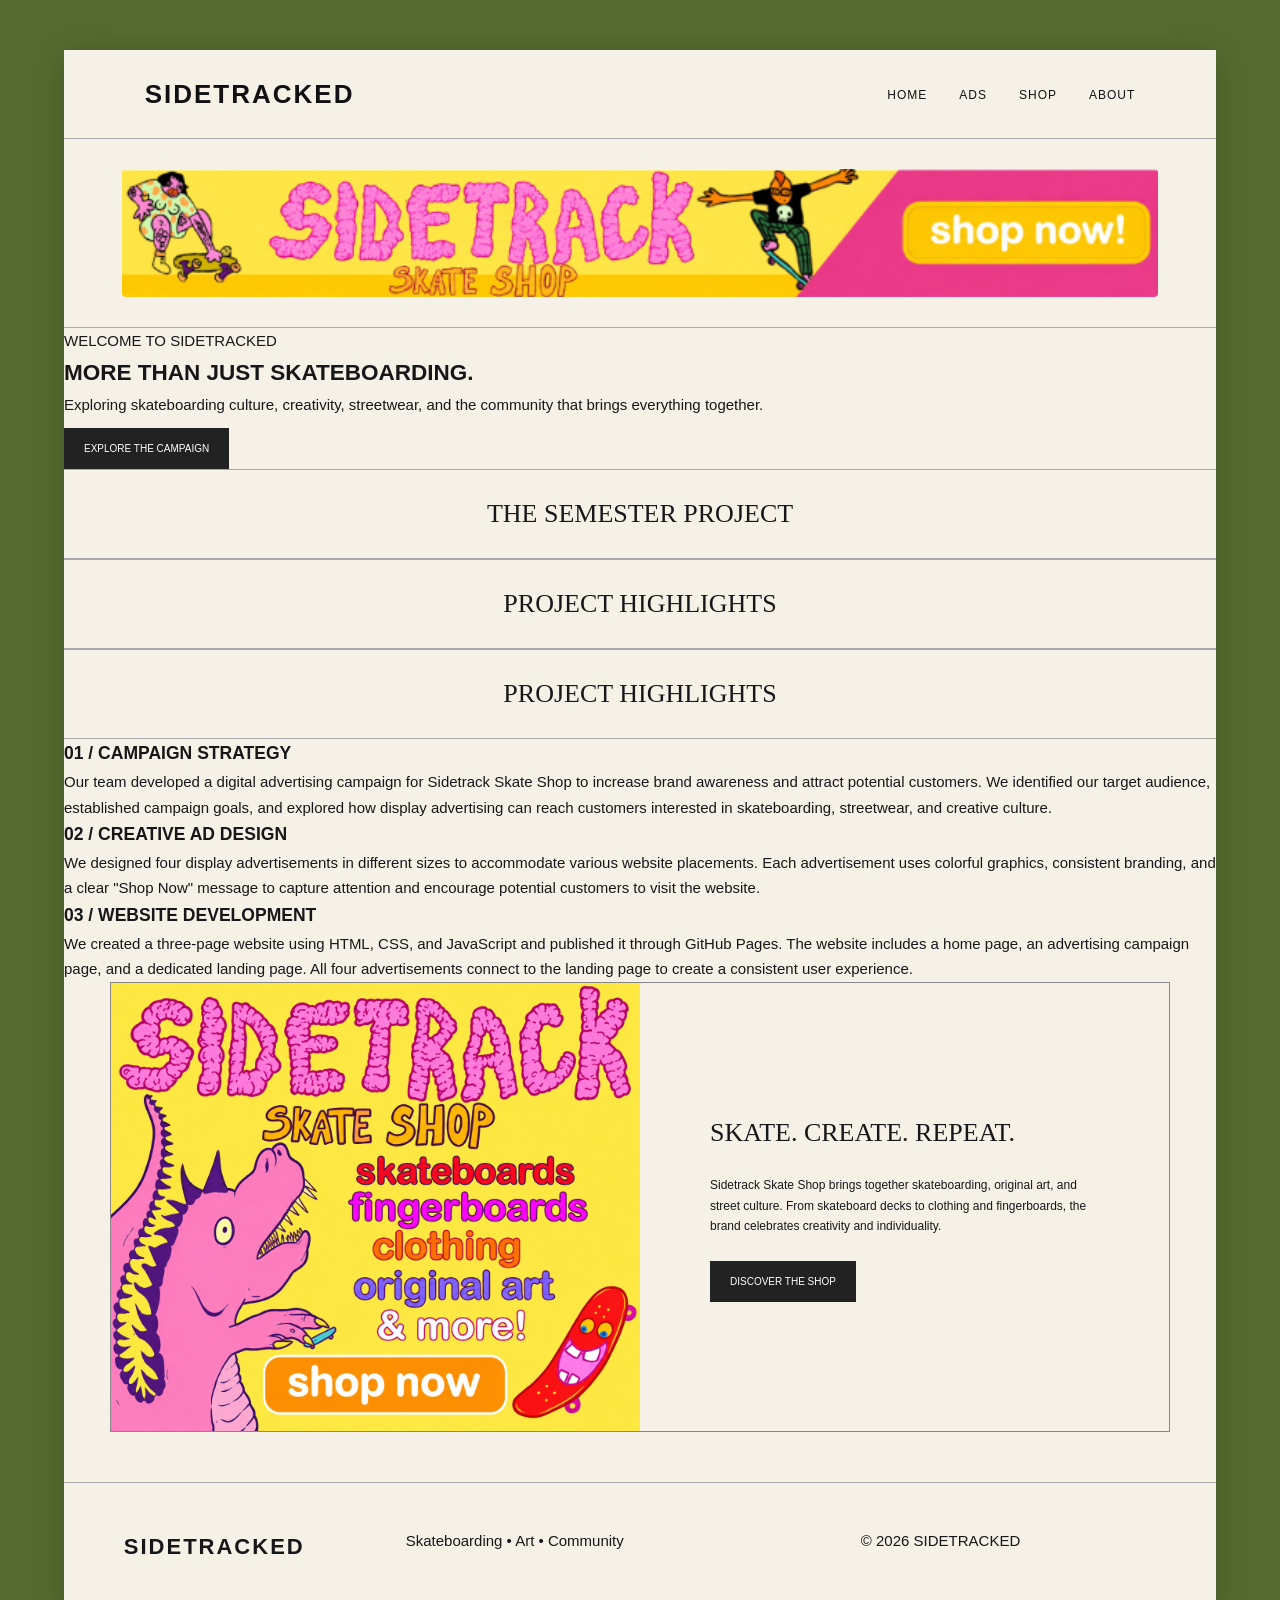
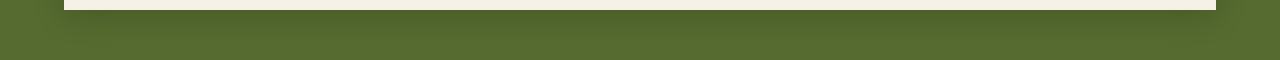
==== index.html @ 2bebced4 "Add project highlights section to index.html Added project highlights section with feature cards det" ====
<!DOCTYPE html>
<html lang="en">
<head>
    <meta charset="UTF-8">
    <meta name="viewport" content="width=device-width, initial-scale=1.0">
    <title>SIDETRACKED | Home</title>
    <link rel="stylesheet" href="style.css">
</head>
<body>

<div class="site-container">

    <!-- NAVIGATION -->
    <header>
        <nav class="navbar">
            <a href="index.html" class="logo">SIDETRACKED</a>

            <ul class="nav-links">
                <li><a href="index.html">HOME</a></li>
                <li><a href="ads.html">ADS</a></li>
                <li><a href="landing.html">SHOP</a></li>
                <li><a href="#about">ABOUT</a></li>
            </ul>
        </nav>
    </header>

    <!-- HERO -->
    
<!-- SIDETRACKED BANNER -->
<section class="home-banner">

    <a href="landing.html">
        <img
            src="sidetrack ad2 728x90 v2.jpg"
            alt="SIDETRACKED Skate Shop Banner">
    </a>

</section>

    <section class="hero">
        <div class="hero-text">
            <p class="eyebrow">WELCOME TO SIDETRACKED</p>
            <h2>MORE THAN JUST SKATEBOARDING.</h2>
            <p>
                Exploring skateboarding culture, creativity,
                streetwear, and the community that brings
                everything together.
            </p>

            <a href="ads.html" class="button">EXPLORE THE CAMPAIGN</a>
        </div>

    <!-- SEMESTER PROJECT -->
    <section class="section-heading">
        <h2>THE SEMESTER PROJECT</h2>
    </section>

    <!-- PROJECT HIGHLIGHTS -->
    <section class="section-heading">
        <h2>PROJECT HIGHLIGHTS</h2>
    </section>

<!-- PROJECT HIGHLIGHTS TITLE -->
<section class="section-heading">
    <h2>PROJECT HIGHLIGHTS</h2>
</section>

<!-- PROJECT HIGHLIGHT CARDS -->
<section class="card-grid">

    <article class="feature-card">
        <h3>01 / CAMPAIGN STRATEGY</h3>

        <p>
            Our team developed a digital advertising
            campaign for Sidetrack Skate Shop to increase
            brand awareness and attract potential customers.
            We identified our target audience, established
            campaign goals, and explored how display
            advertising can reach customers interested
            in skateboarding, streetwear, and creative culture.
        </p>
    </article>

    <article class="feature-card">
        <h3>02 / CREATIVE AD DESIGN</h3>

        <p>
            We designed four display advertisements in
            different sizes to accommodate various website
            placements. Each advertisement uses colorful
            graphics, consistent branding, and a clear
            "Shop Now" message to capture attention and
            encourage potential customers to visit the website.
        </p>
    </article>

    <article class="feature-card">
        <h3>03 / WEBSITE DEVELOPMENT</h3>

        <p>
            We created a three-page website using HTML,
            CSS, and JavaScript and published it through
            GitHub Pages. The website includes a home page,
            an advertising campaign page, and a dedicated
            landing page. All four advertisements connect
            to the landing page to create a consistent
            user experience.
        </p>
    </article>

</section>
  
<!-- ABOUT SIDETRACKED -->
<section class="about-section">

    <!-- LEFT SIDE: ADVERTISEMENT -->
    <div class="about-image">

        <a href="landing.html">
            <img
                src="sidetrack ad1 300x250.png"
                alt="Sidetrack Skate Shop Advertisement">
        </a>

    </div>

    <!-- RIGHT SIDE: TEXT -->
    <div class="about-text">

        <h2>SKATE. CREATE. REPEAT.</h2>

        <p>
            Sidetrack Skate Shop brings together
            skateboarding, original art, and street
            culture. From skateboard decks to clothing
            and fingerboards, the brand celebrates
            creativity and individuality.
        </p>

        <a href="landing.html" class="button">
            DISCOVER THE SHOP
        </a>

    </div>

</section>

    <footer>
        <div class="footer-logo">SIDETRACKED</div>
        <p>Skateboarding • Art • Community</p>
        <p>© <span id="year"></span> SIDETRACKED</p>
    </footer>

</div>

<script src="script.js"></script>
</body>
</html>
---- style.css ----
/* RESET */

* {
    margin: 0;
    padding: 0;
    box-sizing: border-box;
}


/* BODY */

body {
    background-color: #556B2F;
    font-family: Arial, Helvetica, sans-serif;
    color: #111;
}


/* MAIN WEBSITE CONTAINER */

.site-container {
    width: 90%;
    max-width: 1400px;
    margin: 50px auto;
    background-color: #f5f1e7;

    box-shadow:
        0 0 35px rgba(0, 0, 0, 0.25);
}


/* NAVBAR */

.navbar {
    display: flex;
    justify-content: space-between;
    align-items: center;

    padding: 20px 8%;

    border-bottom: 1px solid #888;
}


.logo {
    font-size: 24px;
    font-weight: bold;
    letter-spacing: 2px;
}


.nav-links {
    display: flex;
    list-style: none;
    gap: 35px;
}


.nav-links a {
    text-decoration: none;
    color: #111;

    font-size: 12px;
    letter-spacing: 1px;
}


.nav-links a:hover {
    color: #556B2F;
}


/* PAGE TITLE */

.page-title {
    text-align: center;

    padding: 30px;

    border-bottom: 1px solid #999;
}


.page-title h1 {
    font-family: Georgia, serif;
    font-size: 38px;
    font-weight: normal;
}


/* BLOG POSTS */

.posts-section {
    padding: 60px 10%;
}


.post-grid {
    display: grid;

    grid-template-columns:
        repeat(4, 1fr);

    gap: 15px;
}


.post-card {
    border: 1px solid #888;
    background: #fff;
}


.post-card img {
    width: 100%;
    height: 290px;

    object-fit: cover;
}


.post-content {
    padding: 15px;
}


.post-content small {
    font-size: 9px;
}


.post-content h2 {
    font-family: Georgia, serif;

    font-size: 18px;

    margin: 10px 0;

    font-weight: normal;
}


.post-content p {
    font-size: 11px;
    line-height: 1.6;
}


/* ABOUT */

.about-section {
    display: grid;

    grid-template-columns:
        1fr 1fr;

    margin: 0 4% 50px;

    border: 1px solid #888;

    min-height: 400px;
}


.about-image img {
    width: 100%;
    height: 100%;

    object-fit: cover;
}


.about-text {
    display: flex;
    flex-direction: column;

    justify-content: center;

    padding: 70px;
}


.about-text h2 {
    font-family: Georgia, serif;

    font-size: 26px;

    margin-bottom: 20px;

    font-weight: normal;
}


.about-text p {
    font-size: 12px;
    line-height: 1.7;

    margin-bottom: 15px;
}


/* BUTTON */

.button {
    display: inline-block;

    width: fit-content;

    margin-top: 10px;

    background-color: #222;

    color: white;

    padding: 12px 20px;

    font-size: 10px;

    text-decoration: none;
}


/* SECTION TITLES */

.section-title {
    text-align: center;

    padding: 25px;

    border-top: 1px solid #999;
    border-bottom: 1px solid #999;
}


.section-title h2 {
    font-family: Georgia, serif;

    font-size: 25px;

    font-weight: normal;
}


/* GALLERY */

.gallery-grid {
    display: grid;

    grid-template-columns:
        repeat(6, 1fr);

    gap: 10px;

    padding: 30px;
}


.gallery-grid img {
    width: 100%;
    height: 180px;

    object-fit: cover;

    transition: 0.3s;
}


.gallery-grid img:hover {
    transform: scale(1.04);
}


/* SHOP */

.shop-feature {
    display: grid;

    grid-template-columns:
        40% 60%;

    margin: 40px;

    border: 1px solid #888;

    min-height: 400px;
}


.shop-product {
    display: flex;

    flex-direction: column;

    justify-content: center;
    align-items: center;

    padding: 40px;
}


.shop-product img {
    width: 180px;
    height: 220px;

    object-fit: cover;
}


.shop-product h3 {
    margin-top: 15px;
}


.shop-product p {
    margin: 10px 0;
}


.shop-button {
    border: none;

    background: #556B2F;

    color: white;

    padding: 12px 25px;

    cursor: pointer;
}


.shop-image img {
    width: 100%;
    height: 100%;

    object-fit: cover;
}


/* FOOTER */

footer {
    display: grid;

    grid-template-columns:
        1fr 1fr 2fr;

    gap: 50px;

    padding: 60px 10%;

    border-top: 1px solid #999;
}


.footer-logo {
    font-size: 22px;
    font-weight: bold;
}


.footer-links {
    display: flex;

    flex-direction: column;

    gap: 10px;
}


.footer-links a {
    color: #111;

    text-decoration: none;

    font-size: 11px;
}


.newsletter p {
    margin-bottom: 15px;

    font-size: 12px;
}


.newsletter input {
    width: 60%;

    padding: 12px;

    border: 1px solid #aaa;
}


.newsletter button {
    padding: 12px 20px;

    background: #111;

    color: white;

    border: none;
}


/* MOBILE */

@media (max-width: 900px) {

    .post-grid {
        grid-template-columns:
            repeat(2, 1fr);
    }


    .gallery-grid {
        grid-template-columns:
            repeat(3, 1fr);
    }


    .about-section {
        grid-template-columns: 1fr;
    }


    .shop-feature {
        grid-template-columns: 1fr;
    }


    footer {
        grid-template-columns: 1fr;
    }

}


@media (max-width: 600px) {

    .site-container {
        width: 96%;
        margin: 15px auto;
    }


    .navbar {
        flex-direction: column;

        gap: 20px;
    }


    .nav-links {
        flex-wrap: wrap;

        justify-content: center;

        gap: 15px;
    }


    .post-grid {
        grid-template-columns: 1fr;
    }


    .gallery-grid {
        grid-template-columns:
            repeat(2, 1fr);
    }


    .about-text {
        padding: 35px;
    }

}

/* EXECUTIVE SUMMARY */
.executive-summary {
    padding: 70px 10%;
    background-color: #f2f0eb;
    color: #222;
}

.executive-summary-content {
    max-width: 850px;
    margin: 0 auto;
}

.executive-summary .section-label {
    font-size: 12px;
    font-weight: bold;
    letter-spacing: 3px;
    margin-bottom: 12px;
}

.executive-summary h2 {
    font-size: 32px;
    margin-bottom: 24px;
    letter-spacing: 1px;
}

.executive-summary p {
    font-size: 16px;
    line-height: 1.8;
    margin-bottom: 18px;
}

@media (max-width: 600px) {
    .executive-summary {
        padding: 45px 7%;
    }

    .executive-summary h2 {
        font-size: 26px;
    }
}

/* FEATURED POSTS */
.posts-section {
    padding: 70px 7%;
}

.posts-section .section-title {
    max-width: 650px;
    margin: 0 auto 40px;
    text-align: center;
}

.section-label {
    font-size: 11px;
    font-weight: 700;
    letter-spacing: 3px;
    text-transform: uppercase;
    margin-bottom: 12px;
}

.posts-section .section-title h2 {
    font-size: clamp(25px, 4vw, 38px);
    line-height: 1.15;
    letter-spacing: 1px;
    margin-bottom: 15px;
}

.section-description {
    color: #666;
    font-size: 15px;
    line-height: 1.7;
}

.post-grid {
    display: grid;
    grid-template-columns: repeat(2, minmax(0, 1fr));
    gap: 35px 25px;
}

.post-card {
    min-width: 0;
    background: #fff;
    overflow: hidden;
}

.post-card img {
    display: block;
    width: 100%;
    aspect-ratio: 4 / 3;
    object-fit: cover;
    transition: transform 0.35s ease;
}

.post-card:hover img {
    transform: scale(1.03);
}

.post-content {
    padding: 22px 4px 10px;
}

.post-content small {
    display: block;
    color: #777;
    font-size: 10px;
    font-weight: 700;
    letter-spacing: 2px;
    margin-bottom: 12px;
}

.post-content h2 {
    font-size: clamp(18px, 2vw, 24px);
    line-height: 1.3;
    margin: 0 0 12px;
}

.post-content p {
    color: #555;
    font-size: 14px;
    line-height: 1.8;
    margin-bottom: 18px;
}

.read-more {
    display: inline-block;
    color: #222;
    font-size: 10px;
    font-weight: 700;
    letter-spacing: 1.5px;
    text-decoration: none;
    border-bottom: 1px solid #222;
    padding-bottom: 6px;
}

.read-more:hover {
    color: #777;
    border-color: #777;
}

@media (max-width: 650px) {
    .posts-section {
        padding: 45px 6%;
    }

    .post-grid {
        grid-template-columns: 1fr;
        gap: 30px;
    }
}

/* =====================================
   SIDETRACKED WEBSITE LAYOUT FIX
   ===================================== */

/* GLOBAL RESET */

* {
    box-sizing: border-box;
}

html {
    scroll-behavior: smooth;
}

body {
    margin: 0;
    background-color: #556B2F;
    color: #171717;
    font-family: Arial, Helvetica, sans-serif;
    font-size: 15px;
    line-height: 1.7;
}

/* MAIN WEBSITE CONTAINER */

.site-container {
    width: 90%;
    max-width: 1200px;
    margin: 50px auto;
    background-color: #F5F1E7;
    box-shadow: 0 5px 30px rgba(0,0,0,0.18);
    overflow: hidden;
}

/* NAVIGATION BAR */

.navbar {
    display: flex;
    justify-content: space-between;
    align-items: center;
    padding: 22px 7%;
    border-bottom: 1px solid #aaa;
}

.logo {
    font-size: 26px;
    font-weight: 800;
    letter-spacing: 2px;
    text-decoration: none;
    color: #111;
}

.nav-links {
    display: flex;
    gap: 32px;
    list-style: none;
    margin: 0;
    padding: 0;
}

.nav-links a {
    font-size: 12px;
    color: #111;
    text-decoration: none;
    letter-spacing: 1px;
}

.nav-links a:hover {
    color: #556B2F;
}

/* MAIN PAGE HEADING */

.page-title {
    text-align: center;
    padding: 38px 20px;
    border-bottom: 1px solid #aaa;
}

.page-title h1 {
    font-family: Georgia, serif;
    font-size: 40px;
    font-weight: normal;
    line-height: 1.2;
    margin: 0;
}

.page-title p {
    font-size: 12px;
    letter-spacing: 2px;
    margin-top: 10px;
}

/* CAMPAIGN CONTENT */

.content-section {
    max-width: 900px;
    margin: 0 auto;
    padding: 50px 55px;
}

.content-section h2 {
    font-family: Georgia, serif;
    font-size: 27px;
    font-weight: normal;
    margin: 0 0 22px;
}

.content-section h3 {
    font-size: 16px;
    font-weight: bold;
    letter-spacing: 0.5px;
    margin: 28px 0 8px;
}

.content-section p {
    font-size: 14px;
    line-height: 1.8;
    margin: 0 0 16px;
}

/* BENCHMARK TABLE */

.benchmark-table {
    width: 100%;
    border-collapse: collapse;
    margin: 25px 0;
    font-size: 14px;
}

.benchmark-table th {
    background-color: #556B2F;
    color: white;
    padding: 12px 15px;
    text-align: left;
}

.benchmark-table td {
    padding: 12px 15px;
    border: 1px solid #ccc;
}

/* SECTION HEADINGS */

.section-heading {
    text-align: center;
    padding: 22px 15px;
    border-top: 1px solid #aaa;
    border-bottom: 1px solid #aaa;
}

.section-heading h2 {
    font-family: Georgia, serif;
    font-size: 26px;
    font-weight: normal;
    margin: 0;
}

/* ADS SECTION */

.ads-section {
    max-width: 950px;
    margin: 0 auto;
    padding: 40px 25px;
}

.ads-intro {
    text-align: center;
    font-size: 14px;
    margin-bottom: 35px;
}

/* INDIVIDUAL ADVERTISEMENT BOXES */

.ad-item {
    background-color: #fff;
    border: 1px solid #bbb;
    padding: 30px;
    margin: 0 auto 30px;
    text-align: center;
}

.ad-item h3 {
    font-family: Georgia, serif;
    font-weight: normal;
    font-size: 20px;
    margin: 0 0 5px;
}

.ad-item p {
    font-size: 12px;
    color: #666;
    margin: 0 0 20px;
}

.ad-item a {
    display: inline-block;
    max-width: 100%;
}

.ad-item img {
    display: block;
    max-width: 100%;
    height: auto;
    margin: 0 auto;
    cursor: pointer;
    transition: transform 0.3s ease;
}

.ad-item img:hover {
    transform: scale(1.025);
}

/* AD DIMENSIONS */

.ad-medium {
    width: 300px;
}

.ad-leaderboard {
    width: 728px;
}

.ad-skyscraper {
    width: 160px;
}

.ad-halfpage {
    width: 300px;
}

/* FOOTER */

footer {
    padding: 45px 25px;
    text-align: center;
    border-top: 1px solid #aaa;
}

.footer-logo {
    font-weight: bold;
    letter-spacing: 2px;
    font-size: 22px;
}

/* RESPONSIVE */

@media (max-width: 768px) {

    .site-container {
        width: 96%;
        margin: 15px auto;
    }

    .navbar {
        flex-direction: column;
        gap: 15px;
    }

    .nav-links {
        justify-content: center;
        flex-wrap: wrap;
        gap: 15px;
    }

    .page-title h1 {
        font-size: 32px;
    }

    .content-section {
        padding: 35px 22px;
    }

    .ads-section {
        padding: 30px 15px;
    }

    .ad-item {
        padding: 20px 10px;
    }
}

/* SIDETRACKED HOMEPAGE BANNER */

.home-banner {
    width: 100%;
    padding: 30px 5%;
    background-color: #F5F1E7;
    border-bottom: 1px solid #aaa;
    text-align: center;
}

.home-banner a {
    display: block;
    width: 100%;
    max-width: 1100px;
    margin: 0 auto;
}

.home-banner img {
    display: block;
    width: 100%;
    height: auto;
    border-radius: 4px;
    transition: transform 0.3s ease;
}

.home-banner img:hover {
    transform: scale(1.01);
}

/* MOBILE */

@media (max-width: 768px) {
    .home-banner {
        padding: 15px;
    }
}
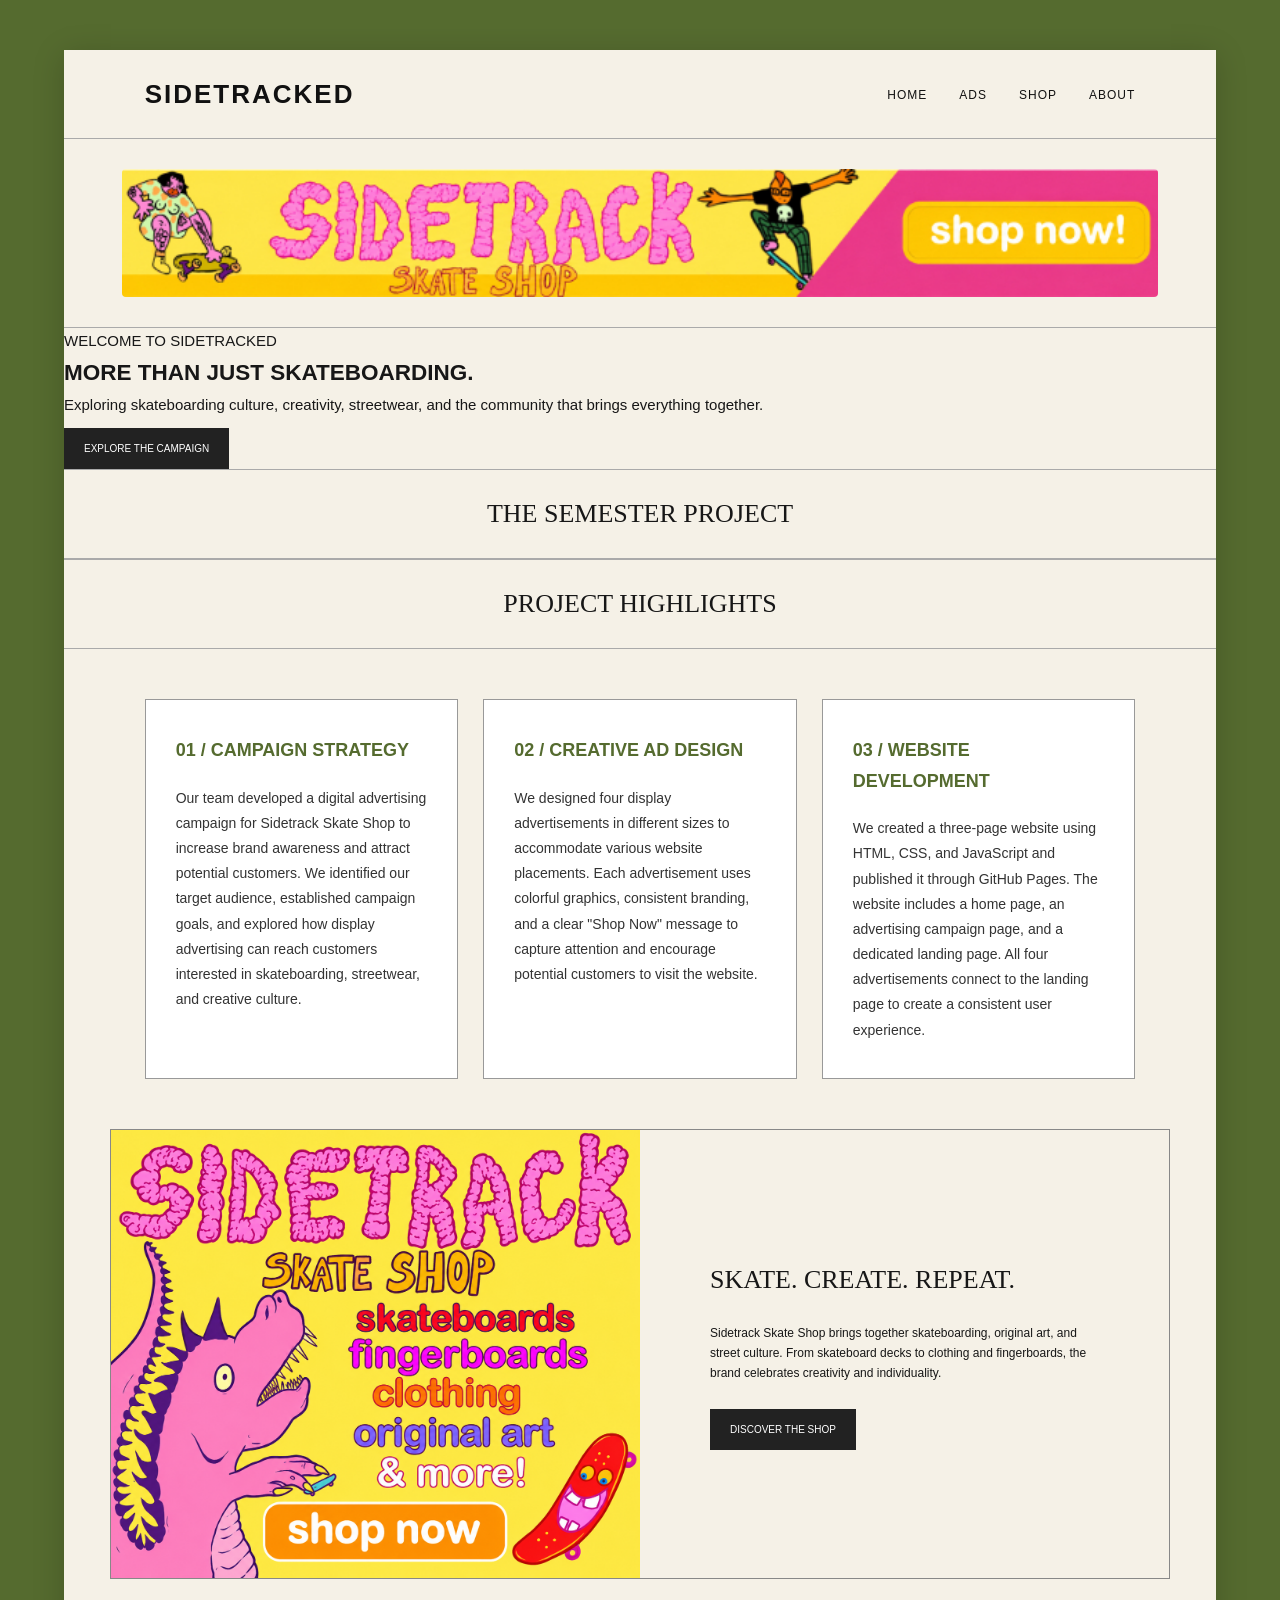
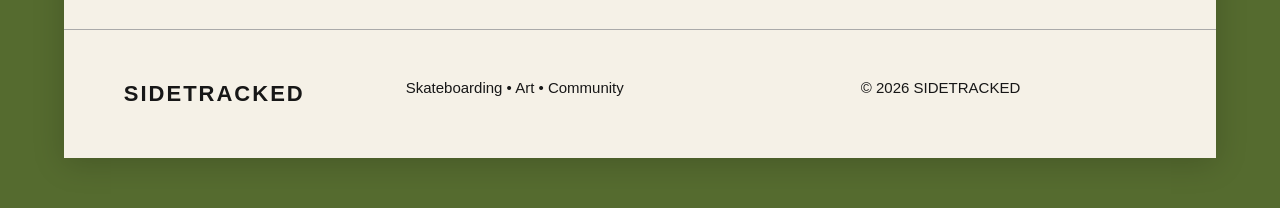
==== commit b83606cf: "Remove duplicate PROJECT HIGHLIGHTS section Removed duplicate PROJECT HIGHLIGHTS section." ====
--- a/index.html
+++ b/index.html
@@ -53,11 +53,6 @@
     <!-- SEMESTER PROJECT -->
     <section class="section-heading">
         <h2>THE SEMESTER PROJECT</h2>
-    </section>
-
-    <!-- PROJECT HIGHLIGHTS -->
-    <section class="section-heading">
-        <h2>PROJECT HIGHLIGHTS</h2>
     </section>
 
 <!-- PROJECT HIGHLIGHTS TITLE -->
--- a/style.css
+++ b/style.css
@@ -946,3 +946,53 @@
         padding: 15px;
     }
 }
+
+/* PROJECT HIGHLIGHTS */
+
+.card-grid {
+    display: grid;
+    grid-template-columns: repeat(3, 1fr);
+    gap: 25px;
+    padding: 50px 7%;
+    background-color: #F5F1E7;
+}
+
+.feature-card {
+    background-color: #FFFFFF;
+    border: 1px solid #999;
+    padding: 35px 30px;
+    transition: 0.3s ease;
+}
+
+.feature-card h3 {
+    font-size: 18px;
+    font-weight: bold;
+    margin-bottom: 20px;
+    color: #556B2F;
+}
+
+.feature-card p {
+    font-size: 14px;
+    line-height: 1.8;
+    color: #333;
+}
+
+.feature-card:hover {
+    transform: translateY(-5px);
+    box-shadow: 0 8px 20px rgba(0,0,0,0.12);
+}
+
+/* TABLET */
+@media (max-width: 900px) {
+    .card-grid {
+        grid-template-columns: repeat(2, 1fr);
+    }
+}
+
+/* MOBILE */
+@media (max-width: 600px) {
+    .card-grid {
+        grid-template-columns: 1fr;
+        padding: 30px 6%;
+    }
+}
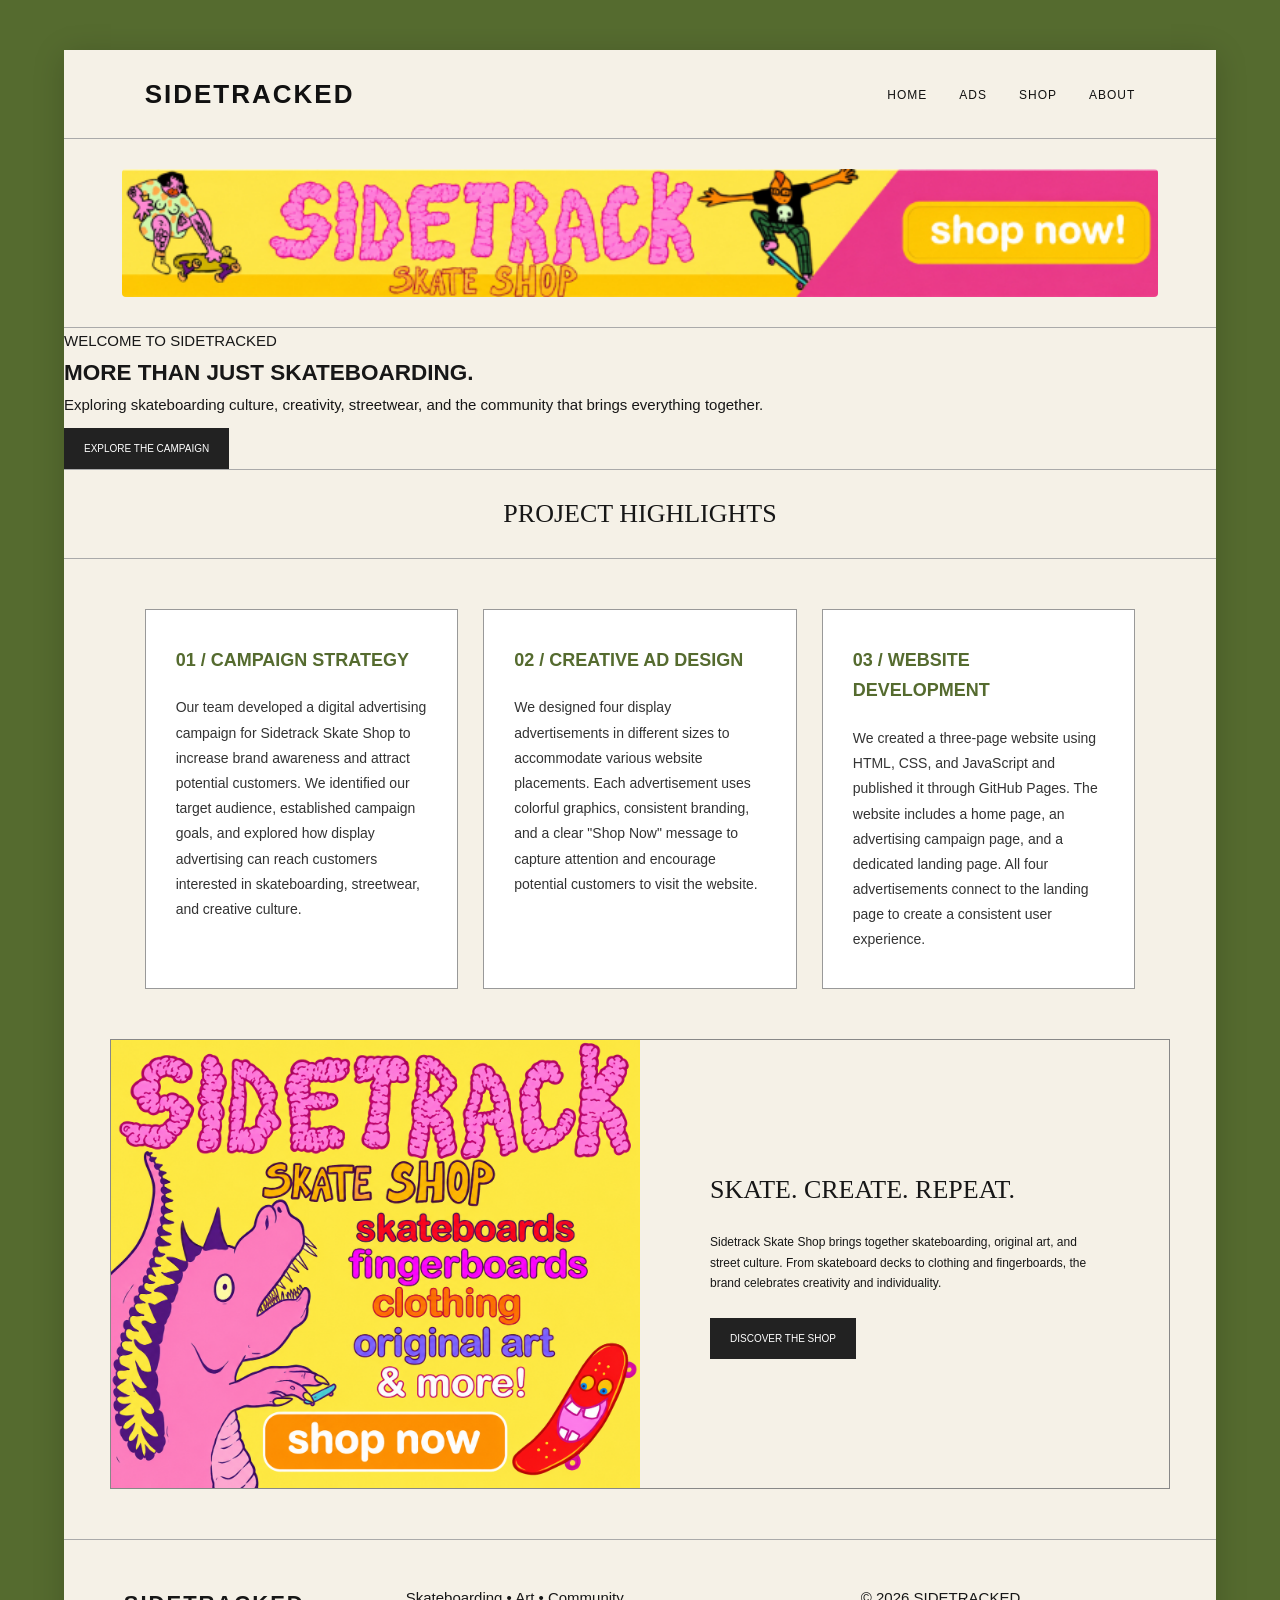
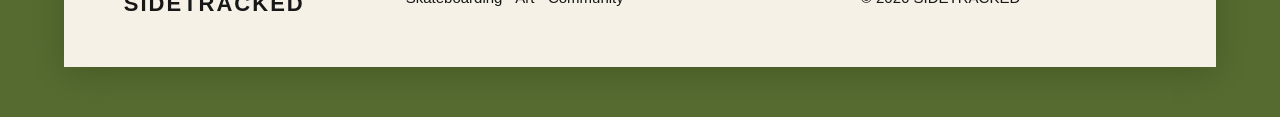
==== commit 3c403b53: "Remove semester project section from index.html Removed the semester project section from the HTML." ====
--- a/index.html
+++ b/index.html
@@ -49,11 +49,6 @@
 
             <a href="ads.html" class="button">EXPLORE THE CAMPAIGN</a>
         </div>
-
-    <!-- SEMESTER PROJECT -->
-    <section class="section-heading">
-        <h2>THE SEMESTER PROJECT</h2>
-    </section>
 
 <!-- PROJECT HIGHLIGHTS TITLE -->
 <section class="section-heading">
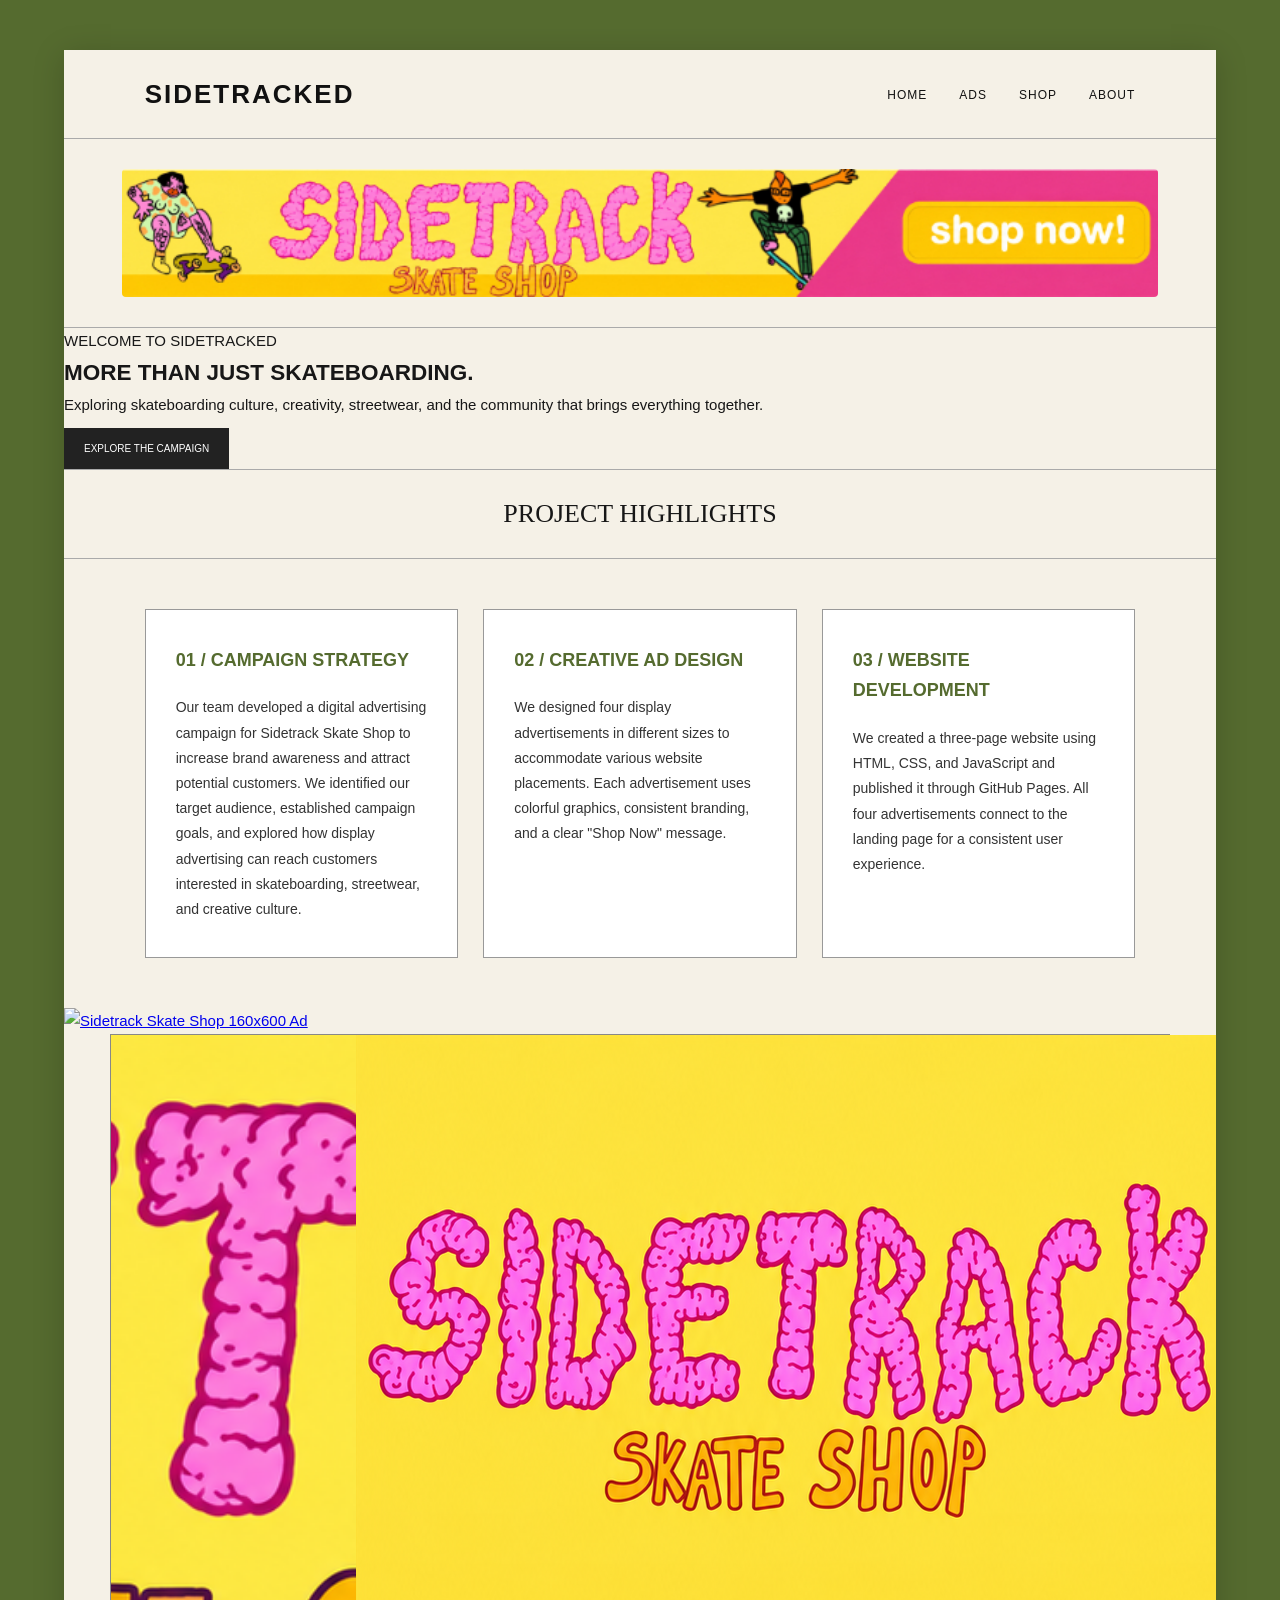
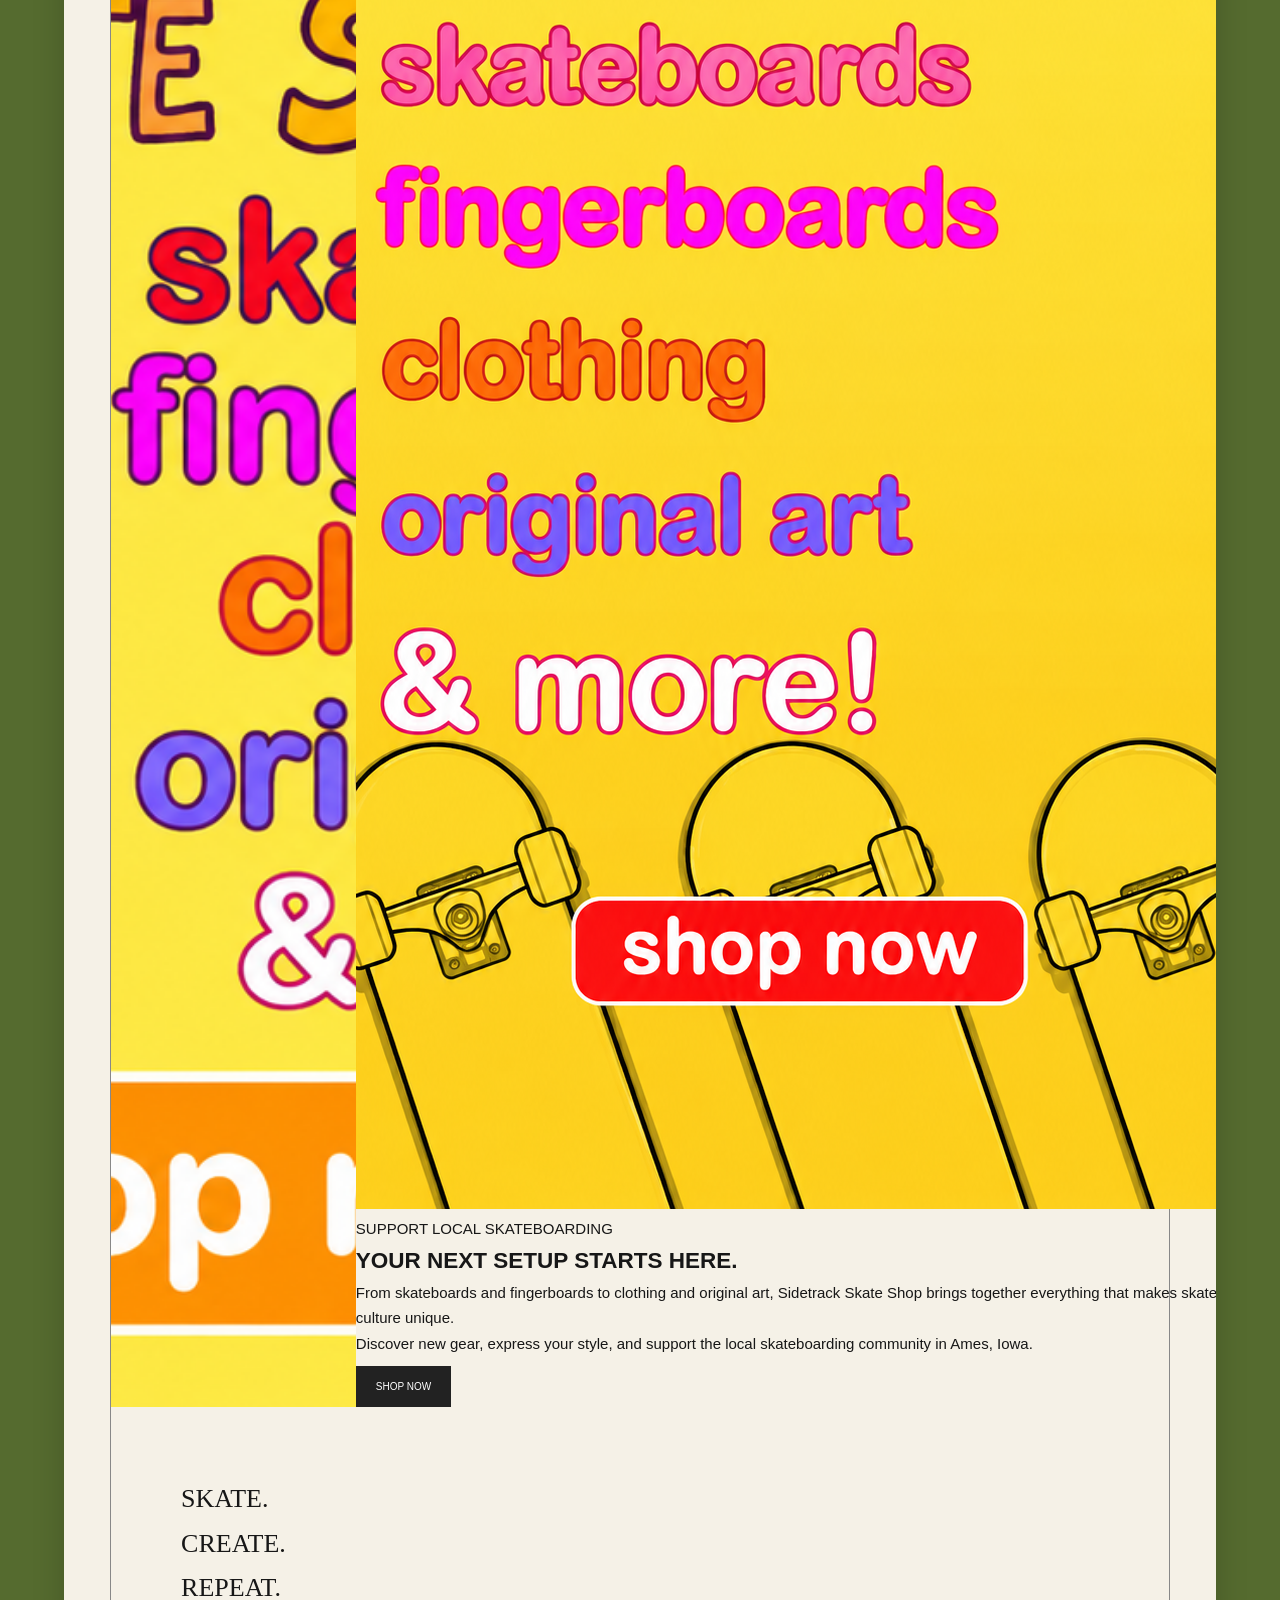
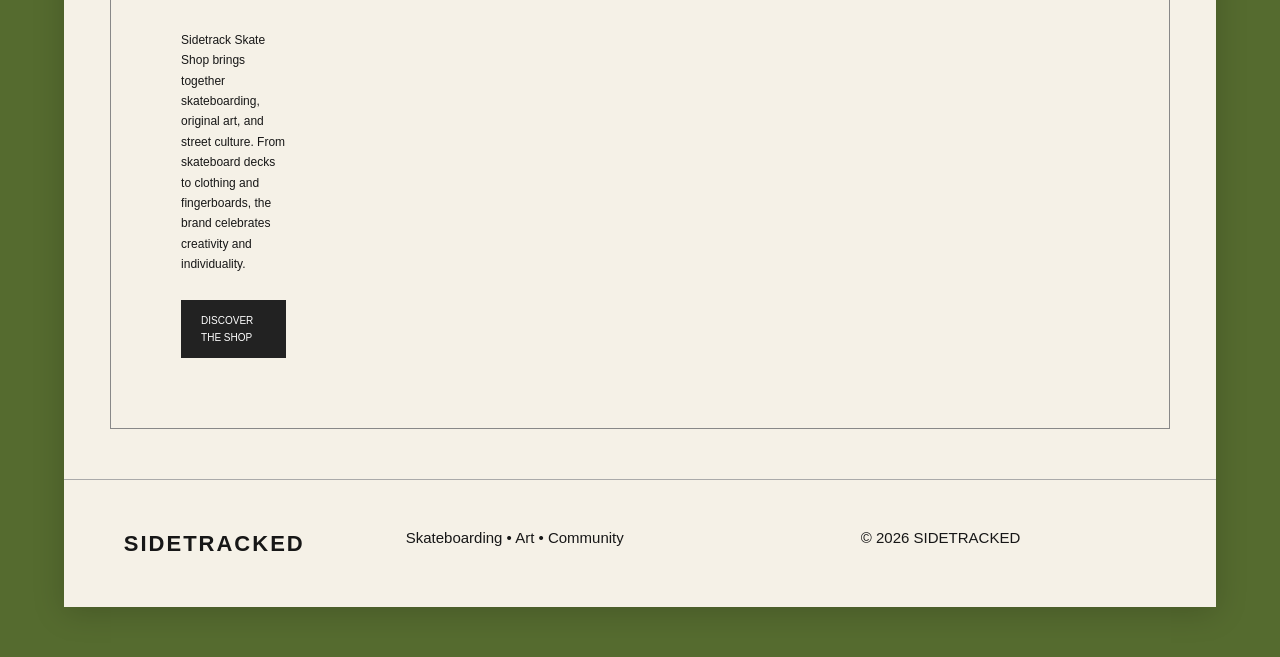
==== commit 4648e7e7: "Refactor project highlights section in index.html Reorganize project highlights and improve content " ====
--- a/index.html
+++ b/index.html
@@ -50,54 +50,70 @@
             <a href="ads.html" class="button">EXPLORE THE CAMPAIGN</a>
         </div>
 
-<!-- PROJECT HIGHLIGHTS TITLE -->
-<section class="section-heading">
-    <h2>PROJECT HIGHLIGHTS</h2>
-</section>
-
-<!-- PROJECT HIGHLIGHT CARDS -->
-<section class="card-grid">
-
-    <article class="feature-card">
-        <h3>01 / CAMPAIGN STRATEGY</h3>
-
-        <p>
-            Our team developed a digital advertising
-            campaign for Sidetrack Skate Shop to increase
-            brand awareness and attract potential customers.
-            We identified our target audience, established
-            campaign goals, and explored how display
-            advertising can reach customers interested
-            in skateboarding, streetwear, and creative culture.
-        </p>
-    </article>
-
-    <article class="feature-card">
-        <h3>02 / CREATIVE AD DESIGN</h3>
-
-        <p>
-            We designed four display advertisements in
-            different sizes to accommodate various website
-            placements. Each advertisement uses colorful
-            graphics, consistent branding, and a clear
-            "Shop Now" message to capture attention and
-            encourage potential customers to visit the website.
-        </p>
-    </article>
-
-    <article class="feature-card">
-        <h3>03 / WEBSITE DEVELOPMENT</h3>
-
-        <p>
-            We created a three-page website using HTML,
-            CSS, and JavaScript and published it through
-            GitHub Pages. The website includes a home page,
-            an advertising campaign page, and a dedicated
-            landing page. All four advertisements connect
-            to the landing page to create a consistent
-            user experience.
-        </p>
-    </article>
+
+<!-- PROJECT HIGHLIGHTS + SIDEBAR AD -->
+<section class="highlights-layout">
+
+    <div class="highlights-content">
+
+        <section class="section-heading">
+            <h2>PROJECT HIGHLIGHTS</h2>
+        </section>
+
+        <section class="card-grid">
+
+            <article class="feature-card">
+                <h3>01 / CAMPAIGN STRATEGY</h3>
+                <p>
+                    Our team developed a digital advertising
+                    campaign for Sidetrack Skate Shop to
+                    increase brand awareness and attract
+                    potential customers. We identified our
+                    target audience, established campaign
+                    goals, and explored how display
+                    advertising can reach customers
+                    interested in skateboarding,
+                    streetwear, and creative culture.
+                </p>
+            </article>
+
+            <article class="feature-card">
+                <h3>02 / CREATIVE AD DESIGN</h3>
+                <p>
+                    We designed four display advertisements
+                    in different sizes to accommodate
+                    various website placements. Each
+                    advertisement uses colorful graphics,
+                    consistent branding, and a clear
+                    "Shop Now" message.
+                </p>
+            </article>
+
+            <article class="feature-card">
+                <h3>03 / WEBSITE DEVELOPMENT</h3>
+                <p>
+                    We created a three-page website using
+                    HTML, CSS, and JavaScript and published
+                    it through GitHub Pages. All four
+                    advertisements connect to the landing
+                    page for a consistent user experience.
+                </p>
+            </article>
+
+        </section>
+
+    </div>
+
+    <!-- 160x600 WIDE SKYSCRAPER AD -->
+    <aside class="skyscraper-ad">
+
+        <a href="landing.html">
+            <img
+                src="Sidetrack Skate Shop Poster(3).png"
+                alt="Sidetrack Skate Shop 160x600 Ad">
+        </a>
+
+    </aside>
 
 </section>
   
@@ -114,6 +130,52 @@
         </a>
 
     </div>
+
+<!-- FEATURED SHOP PROMOTION -->
+<section class="shop-promotion">
+
+    <!-- 300x600 HALF PAGE AD -->
+    <div class="half-page-ad">
+
+        <a href="landing.html">
+            <img
+                src="sidetrack ad4 300x600.png"
+                alt="Sidetrack Skate Shop 300x600 Ad">
+        </a>
+
+    </div>
+
+    <!-- PROMOTIONAL TEXT -->
+    <div class="shop-promotion-text">
+
+        <p class="eyebrow">
+            SUPPORT LOCAL SKATEBOARDING
+        </p>
+
+        <h2>
+            YOUR NEXT SETUP STARTS HERE.
+        </h2>
+
+        <p>
+            From skateboards and fingerboards to
+            clothing and original art, Sidetrack
+            Skate Shop brings together everything
+            that makes skate culture unique.
+        </p>
+
+        <p>
+            Discover new gear, express your style,
+            and support the local skateboarding
+            community in Ames, Iowa.
+        </p>
+
+        <a href="landing.html" class="button">
+            SHOP NOW
+        </a>
+
+    </div>
+
+</section>
 
     <!-- RIGHT SIDE: TEXT -->
     <div class="about-text">
--- a/style.css
+++ b/style.css
@@ -996,3 +996,177 @@
         padding: 30px 6%;
     }
 }
+/* TWO-COLUMN CAMPAIGN LAYOUT */
+
+.campaign-layout {
+    display: grid;
+    grid-template-columns: 250px 1fr;
+    gap: 45px;
+    max-width: 1200px;
+    margin: 0 auto;
+    padding: 50px 5%;
+    align-items: start;
+}
+
+/* LEFT ADVERTISEMENT */
+
+.campaign-sidebar {
+    position: sticky;
+    top: 25px;
+    text-align: center;
+}
+
+.campaign-sidebar img {
+    width: 160px;
+    max-width: 100%;
+    height: auto;
+    transition: transform 0.3s ease;
+}
+
+.campaign-sidebar img:hover {
+    transform: scale(1.03);
+}
+
+/* RIGHT CAMPAIGN TEXT */
+
+.campaign-content {
+    min-width: 0;
+}
+
+.campaign-content h2 {
+    font-family: Georgia, serif;
+    font-size: 28px;
+    margin-bottom: 25px;
+}
+
+.campaign-content h3 {
+    font-size: 17px;
+    margin: 28px 0 10px;
+}
+
+.campaign-content p {
+    font-size: 14px;
+    line-height: 1.8;
+    margin-bottom: 18px;
+}
+
+/* MOBILE */
+
+@media (max-width: 768px) {
+    .campaign-layout {
+        grid-template-columns: 1fr;
+        gap: 30px;
+    }
+
+    .campaign-sidebar {
+        position: static;
+    }
+}
+
+/* FIX SIDETRACKED SIDEBAR IMAGE SIZE */
+
+.campaign-sidebar {
+    width: 200px;
+    max-width: 100%;
+    text-align: center;
+}
+
+.campaign-sidebar img {
+    display: block;
+    width: 160px;
+    max-width: 100%;
+    height: auto;
+    object-fit: contain;
+    margin: 0 auto;
+}
+
+/* KEEP AD AND TEXT SIDE BY SIDE */
+
+.campaign-layout {
+    display: grid;
+    grid-template-columns: 200px minmax(0, 1fr);
+    gap: 40px;
+    align-items: start;
+    padding: 40px 5%;
+}
+
+.campaign-content {
+    min-width: 0;
+}
+
+/* MOBILE VIEW */
+
+@media (max-width: 768px) {
+    .campaign-layout {
+        grid-template-columns: 1fr;
+        gap: 25px;
+    }
+
+    .campaign-sidebar {
+        margin: 0 auto;
+    }
+}
+
+/* CAMPAIGN TWO-COLUMN LAYOUT */
+
+.campaign-layout {
+    display: grid;
+    grid-template-columns: 200px minmax(0, 1fr);
+    gap: 45px;
+    padding: 50px 7%;
+    align-items: start;
+}
+
+/* LEFT ADVERTISEMENT */
+
+.campaign-sidebar {
+    width: 200px;
+    max-width: 100%;
+    text-align: center;
+}
+
+.campaign-sidebar img {
+    display: block;
+    width: 160px;
+    max-width: 100%;
+    height: auto;
+    margin: 0 auto;
+}
+
+/* RIGHT CONTENT */
+
+.campaign-content {
+    min-width: 0;
+    width: 100%;
+}
+
+.campaign-content h2 {
+    font-family: Georgia, serif;
+    font-size: 28px;
+    margin: 0 0 25px;
+}
+
+.campaign-content h3 {
+    font-size: 17px;
+    margin: 30px 0 12px;
+}
+
+.campaign-content p {
+    font-size: 14px;
+    line-height: 1.8;
+    margin-bottom: 18px;
+}
+
+/* MOBILE */
+
+@media (max-width: 768px) {
+    .campaign-layout {
+        grid-template-columns: 1fr;
+        gap: 30px;
+        padding: 30px 6%;
+    }
+
+    .campaign-sidebar {
+        margin: 0 auto;
+    }
+}
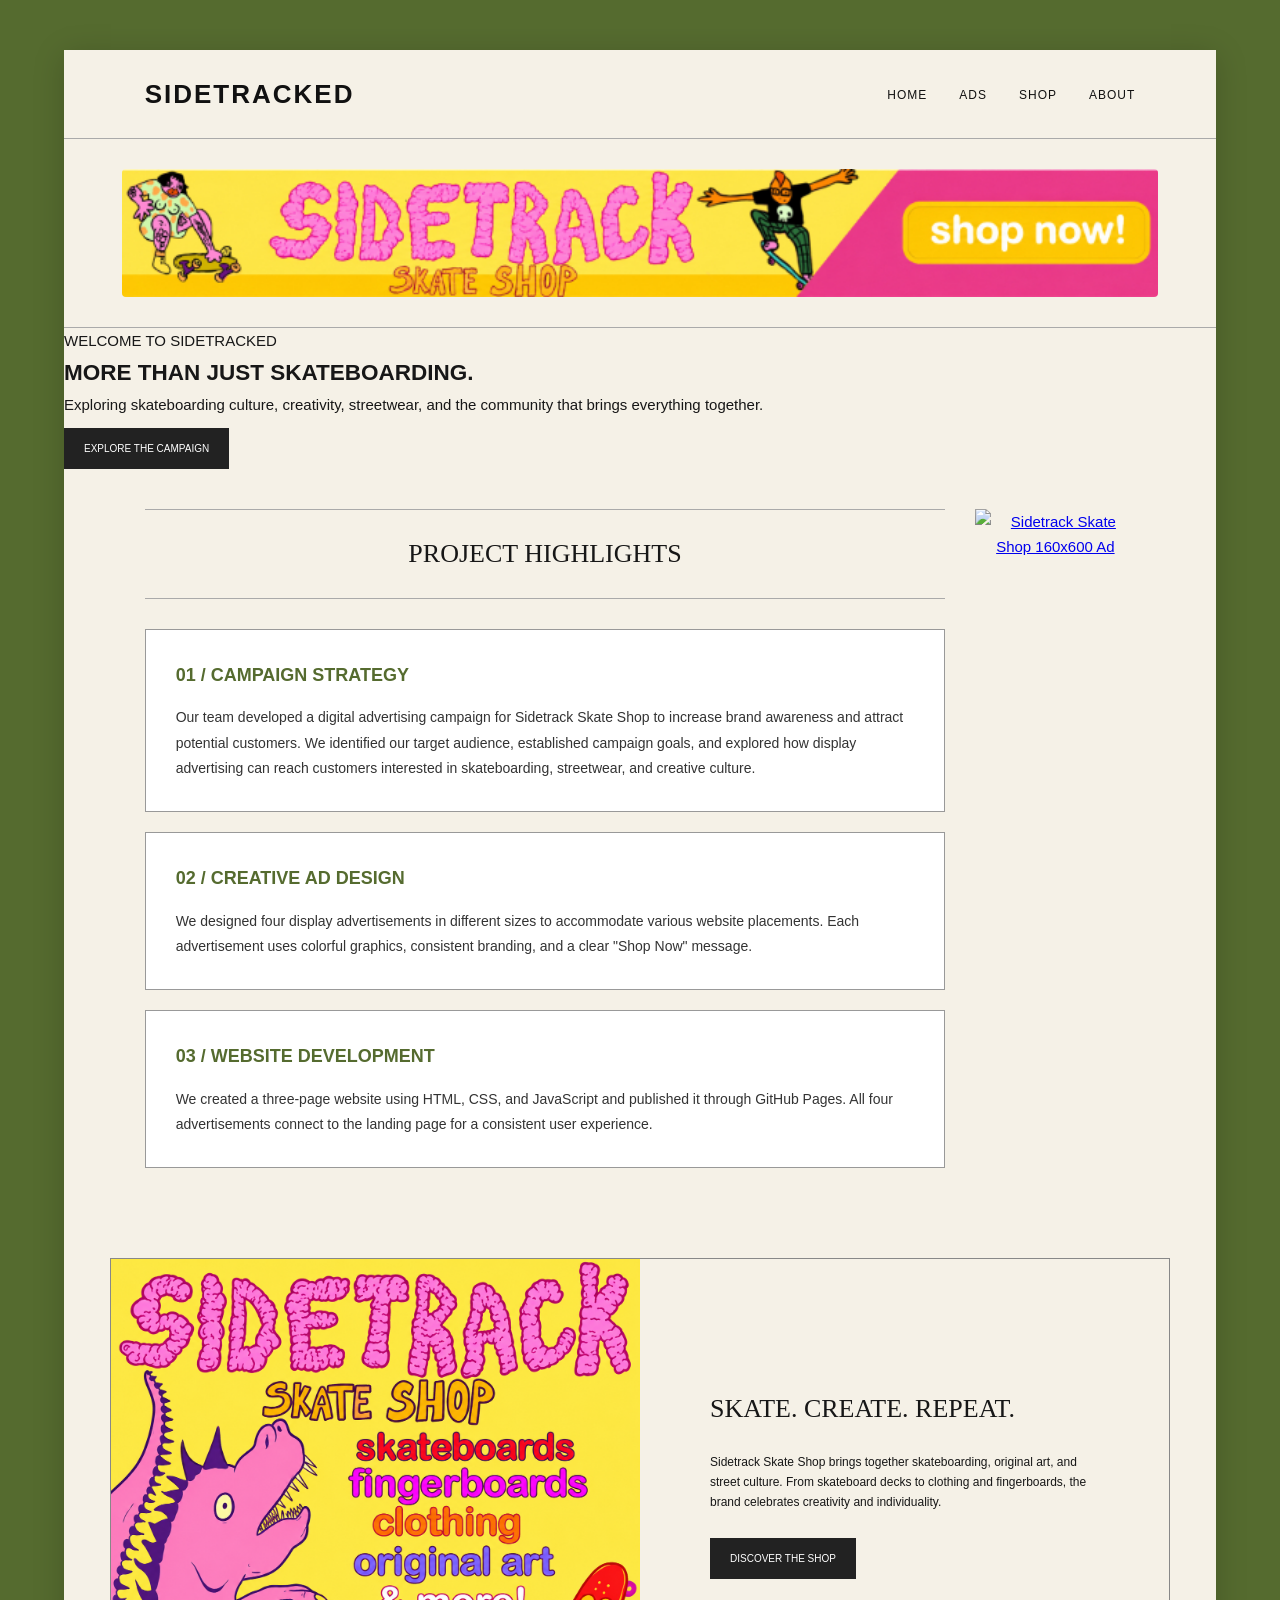
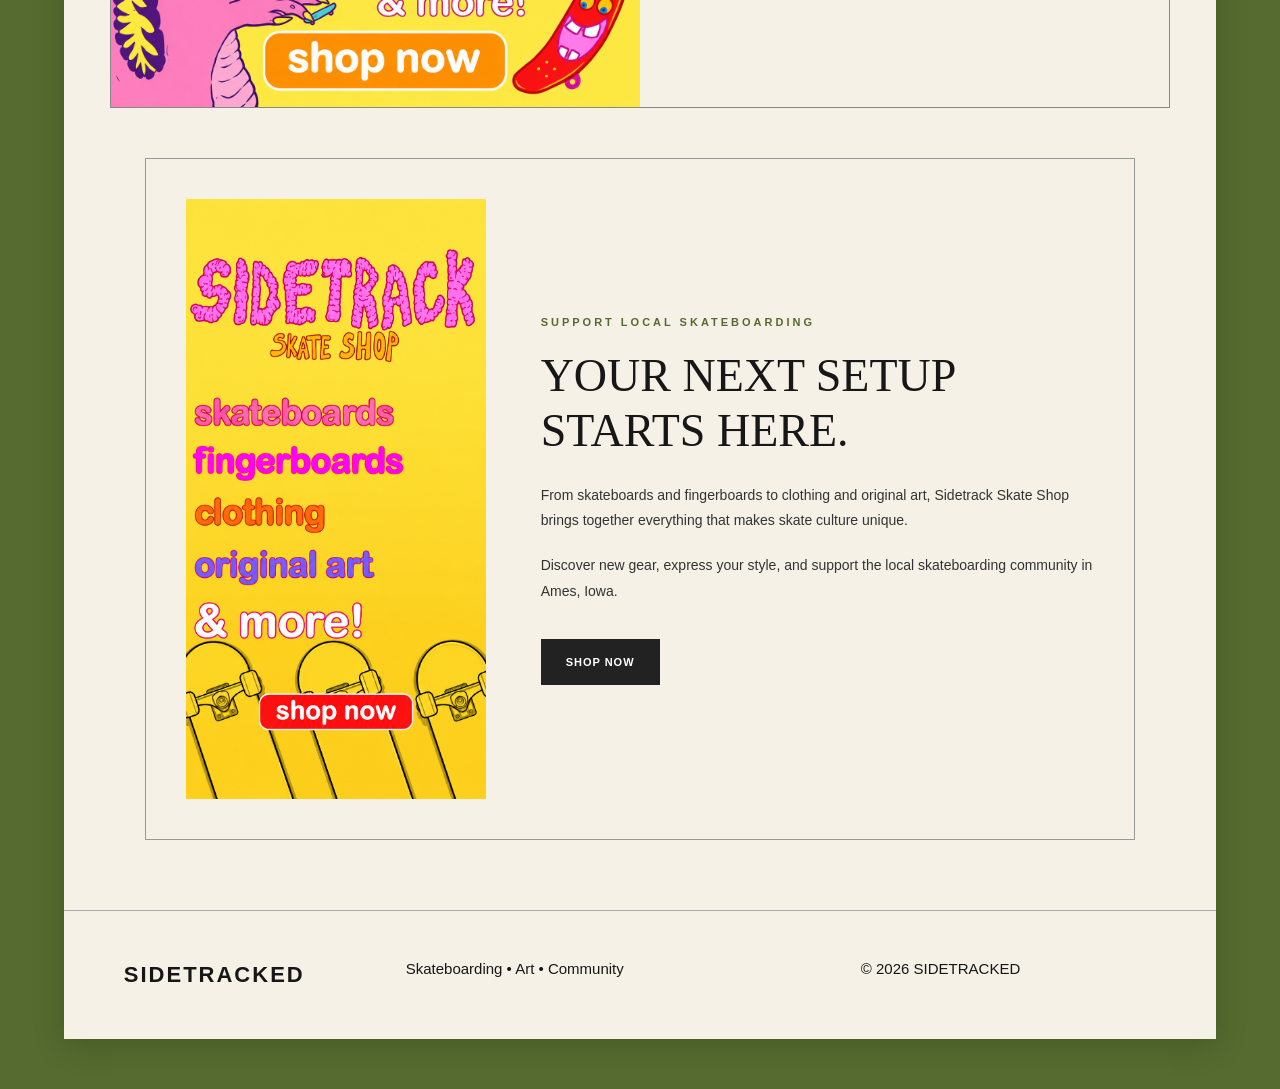
==== commit 639ff913: "Refactor about section and add promotional text Removed duplicate about section and added new text s" ====
--- a/index.html
+++ b/index.html
@@ -49,7 +49,7 @@
 
             <a href="ads.html" class="button">EXPLORE THE CAMPAIGN</a>
         </div>
-
+</section>
 
 <!-- PROJECT HIGHLIGHTS + SIDEBAR AD -->
 <section class="highlights-layout">
@@ -131,52 +131,6 @@
 
     </div>
 
-<!-- FEATURED SHOP PROMOTION -->
-<section class="shop-promotion">
-
-    <!-- 300x600 HALF PAGE AD -->
-    <div class="half-page-ad">
-
-        <a href="landing.html">
-            <img
-                src="sidetrack ad4 300x600.png"
-                alt="Sidetrack Skate Shop 300x600 Ad">
-        </a>
-
-    </div>
-
-    <!-- PROMOTIONAL TEXT -->
-    <div class="shop-promotion-text">
-
-        <p class="eyebrow">
-            SUPPORT LOCAL SKATEBOARDING
-        </p>
-
-        <h2>
-            YOUR NEXT SETUP STARTS HERE.
-        </h2>
-
-        <p>
-            From skateboards and fingerboards to
-            clothing and original art, Sidetrack
-            Skate Shop brings together everything
-            that makes skate culture unique.
-        </p>
-
-        <p>
-            Discover new gear, express your style,
-            and support the local skateboarding
-            community in Ames, Iowa.
-        </p>
-
-        <a href="landing.html" class="button">
-            SHOP NOW
-        </a>
-
-    </div>
-
-</section>
-
     <!-- RIGHT SIDE: TEXT -->
     <div class="about-text">
 
@@ -198,6 +152,52 @@
 
 </section>
 
+    <!-- FEATURED SHOP PROMOTION -->
+<section class="shop-promotion">
+
+    <!-- 300x600 HALF PAGE AD -->
+    <div class="half-page-ad">
+
+        <a href="landing.html">
+            <img
+                src="sidetrack ad4 300x600.png"
+                alt="Sidetrack Skate Shop 300x600 Ad">
+        </a>
+
+    </div>
+    
+    <!-- PROMOTIONAL TEXT -->
+    <div class="shop-promotion-text">
+
+        <p class="eyebrow">
+            SUPPORT LOCAL SKATEBOARDING
+        </p>
+
+        <h2>
+            YOUR NEXT SETUP STARTS HERE.
+        </h2>
+
+        <p>
+            From skateboards and fingerboards to
+            clothing and original art, Sidetrack
+            Skate Shop brings together everything
+            that makes skate culture unique.
+        </p>
+
+        <p>
+            Discover new gear, express your style,
+            and support the local skateboarding
+            community in Ames, Iowa.
+        </p>
+
+        <a href="landing.html" class="button">
+            SHOP NOW
+        </a>
+
+    </div>
+
+</section>
+    
     <footer>
         <div class="footer-logo">SIDETRACKED</div>
         <p>Skateboarding • Art • Community</p>
--- a/style.css
+++ b/style.css
@@ -1170,3 +1170,355 @@
         margin: 0 auto;
     }
 }
+
+
+/* ==========================================
+   SIDETRACKED HOMEPAGE ADVERTISEMENT LAYOUT
+   160x600 WIDE SKYSCRAPER
+   300x600 HALF PAGE
+   ========================================== */
+
+
+/* PROJECT HIGHLIGHTS + SKYSCRAPER AD */
+
+.highlights-layout {
+    display: grid;
+    grid-template-columns: minmax(0, 1fr) 160px;
+    gap: 30px;
+    align-items: start;
+
+    margin: 40px 7% 60px;
+}
+
+
+/* PROJECT HIGHLIGHTS CONTENT */
+
+.highlights-content {
+    min-width: 0;
+    width: 100%;
+}
+
+
+/* SECTION HEADING WITHIN HIGHLIGHTS */
+
+.highlights-content .section-heading {
+    text-align: center;
+    padding: 22px 15px;
+
+    border-top: 1px solid #aaa;
+    border-bottom: 1px solid #aaa;
+}
+
+.highlights-content .section-heading h2 {
+    font-family: Georgia, serif;
+    font-size: 26px;
+    font-weight: normal;
+}
+
+
+/* STACK HIGHLIGHT CARDS VERTICALLY */
+
+.highlights-content .card-grid {
+    display: grid;
+    grid-template-columns: 1fr;
+    gap: 20px;
+
+    padding: 30px 0;
+    background-color: transparent;
+}
+
+
+/* PROJECT HIGHLIGHT CARDS */
+
+.highlights-content .feature-card {
+    background-color: #FFFFFF;
+    border: 1px solid #999;
+
+    padding: 30px;
+    transition: 0.3s ease;
+}
+
+.highlights-content .feature-card h3 {
+    font-size: 18px;
+    font-weight: bold;
+    color: #556B2F;
+
+    margin-bottom: 15px;
+}
+
+.highlights-content .feature-card p {
+    font-size: 14px;
+    line-height: 1.8;
+    color: #333;
+}
+
+.highlights-content .feature-card:hover {
+    transform: translateY(-5px);
+    box-shadow: 0 8px 20px rgba(0,0,0,0.12);
+}
+
+
+/* 160x600 WIDE SKYSCRAPER AD */
+
+.skyscraper-ad {
+    width: 160px;
+    max-width: 100%;
+    margin: 0 auto;
+    text-align: center;
+}
+
+.skyscraper-ad a {
+    display: block;
+    width: 100%;
+}
+
+.skyscraper-ad img {
+    display: block;
+
+    width: 160px;
+    height: 600px;
+
+    max-width: 100%;
+    object-fit: fill;
+
+    transition: transform 0.3s ease;
+}
+
+.skyscraper-ad img:hover {
+    transform: scale(1.025);
+}
+
+
+/* ==========================================
+   300x600 HALF PAGE AD + SHOP PROMOTION
+   ========================================== */
+
+.shop-promotion {
+    display: grid;
+    grid-template-columns: 300px minmax(0, 1fr);
+
+    gap: 55px;
+    align-items: center;
+
+    margin: 50px 7% 70px;
+    padding: 40px;
+
+    background-color: #F5F1E7;
+    border: 1px solid #999;
+}
+
+
+/* HALF PAGE ADVERTISEMENT */
+
+.half-page-ad {
+    width: 300px;
+    max-width: 100%;
+    margin: 0 auto;
+}
+
+.half-page-ad a {
+    display: block;
+    width: 100%;
+}
+
+.half-page-ad img {
+    display: block;
+
+    width: 300px;
+    height: 600px;
+
+    max-width: 100%;
+    object-fit: fill;
+
+    transition: transform 0.3s ease;
+}
+
+.half-page-ad img:hover {
+    transform: scale(1.025);
+}
+
+
+/* SHOP PROMOTION TEXT */
+
+.shop-promotion-text {
+    min-width: 0;
+}
+
+.shop-promotion-text .eyebrow {
+    font-size: 11px;
+    font-weight: bold;
+    letter-spacing: 3px;
+    text-transform: uppercase;
+
+    color: #556B2F;
+    margin-bottom: 15px;
+}
+
+.shop-promotion-text h2 {
+    font-family: Georgia, serif;
+
+    font-size: clamp(30px, 4vw, 46px);
+    font-weight: normal;
+    line-height: 1.2;
+
+    color: #171717;
+    margin-bottom: 25px;
+}
+
+.shop-promotion-text p {
+    font-size: 14px;
+    line-height: 1.8;
+
+    color: #333;
+    margin-bottom: 20px;
+}
+
+
+/* SHOP NOW BUTTON */
+
+.shop-promotion-text .button {
+    display: inline-block;
+
+    width: fit-content;
+    margin-top: 15px;
+
+    background-color: #222;
+    color: #FFFFFF;
+
+    padding: 14px 25px;
+
+    font-size: 11px;
+    font-weight: bold;
+    letter-spacing: 1px;
+
+    text-decoration: none;
+    transition: background-color 0.3s ease;
+}
+
+.shop-promotion-text .button:hover {
+    background-color: #556B2F;
+}
+
+
+/* ==========================================
+   TABLET RESPONSIVE LAYOUT
+   ========================================== */
+
+@media (max-width: 900px) {
+
+    .highlights-layout {
+        grid-template-columns: minmax(0, 1fr) 160px;
+        gap: 20px;
+        margin: 35px 5%;
+    }
+
+    .highlights-content .feature-card {
+        padding: 25px 20px;
+    }
+
+    .shop-promotion {
+        grid-template-columns: 300px minmax(0, 1fr);
+        gap: 25px;
+
+        margin: 40px 5%;
+        padding: 25px;
+    }
+
+    .shop-promotion-text h2 {
+        font-size: 30px;
+    }
+
+}
+
+
+/* ==========================================
+   MOBILE RESPONSIVE LAYOUT
+   ========================================== */
+
+@media (max-width: 750px) {
+
+    /* Stack project highlights and ad */
+
+    .highlights-layout {
+        grid-template-columns: 1fr;
+        gap: 20px;
+
+        margin: 30px 6%;
+    }
+
+    .highlights-content .card-grid {
+        grid-template-columns: 1fr;
+        padding: 25px 0;
+    }
+
+    /* Center skyscraper advertisement */
+
+    .skyscraper-ad {
+        width: 160px;
+        margin: 15px auto 30px;
+    }
+
+    .skyscraper-ad img {
+        width: 160px;
+        height: 600px;
+    }
+
+    /* Stack half page ad and text */
+
+    .shop-promotion {
+        grid-template-columns: 1fr;
+        gap: 35px;
+
+        margin: 35px 6%;
+        padding: 25px 20px;
+
+        text-align: center;
+    }
+
+    .half-page-ad {
+        width: 300px;
+        max-width: 100%;
+        margin: 0 auto;
+    }
+
+    .half-page-ad img {
+        width: 100%;
+        height: auto;
+    }
+
+    .shop-promotion-text h2 {
+        font-size: 30px;
+    }
+
+    .shop-promotion-text .button {
+        margin: 15px auto 0;
+    }
+
+}
+
+
+/* ==========================================
+   SMALL MOBILE SCREENS
+   ========================================== */
+
+@media (max-width: 400px) {
+
+    .highlights-layout {
+        margin: 25px 5%;
+    }
+
+    .highlights-content .feature-card {
+        padding: 22px 18px;
+    }
+
+    .shop-promotion {
+        margin: 25px 5%;
+        padding: 20px 15px;
+    }
+
+    .shop-promotion-text h2 {
+        font-size: 26px;
+    }
+
+}
+
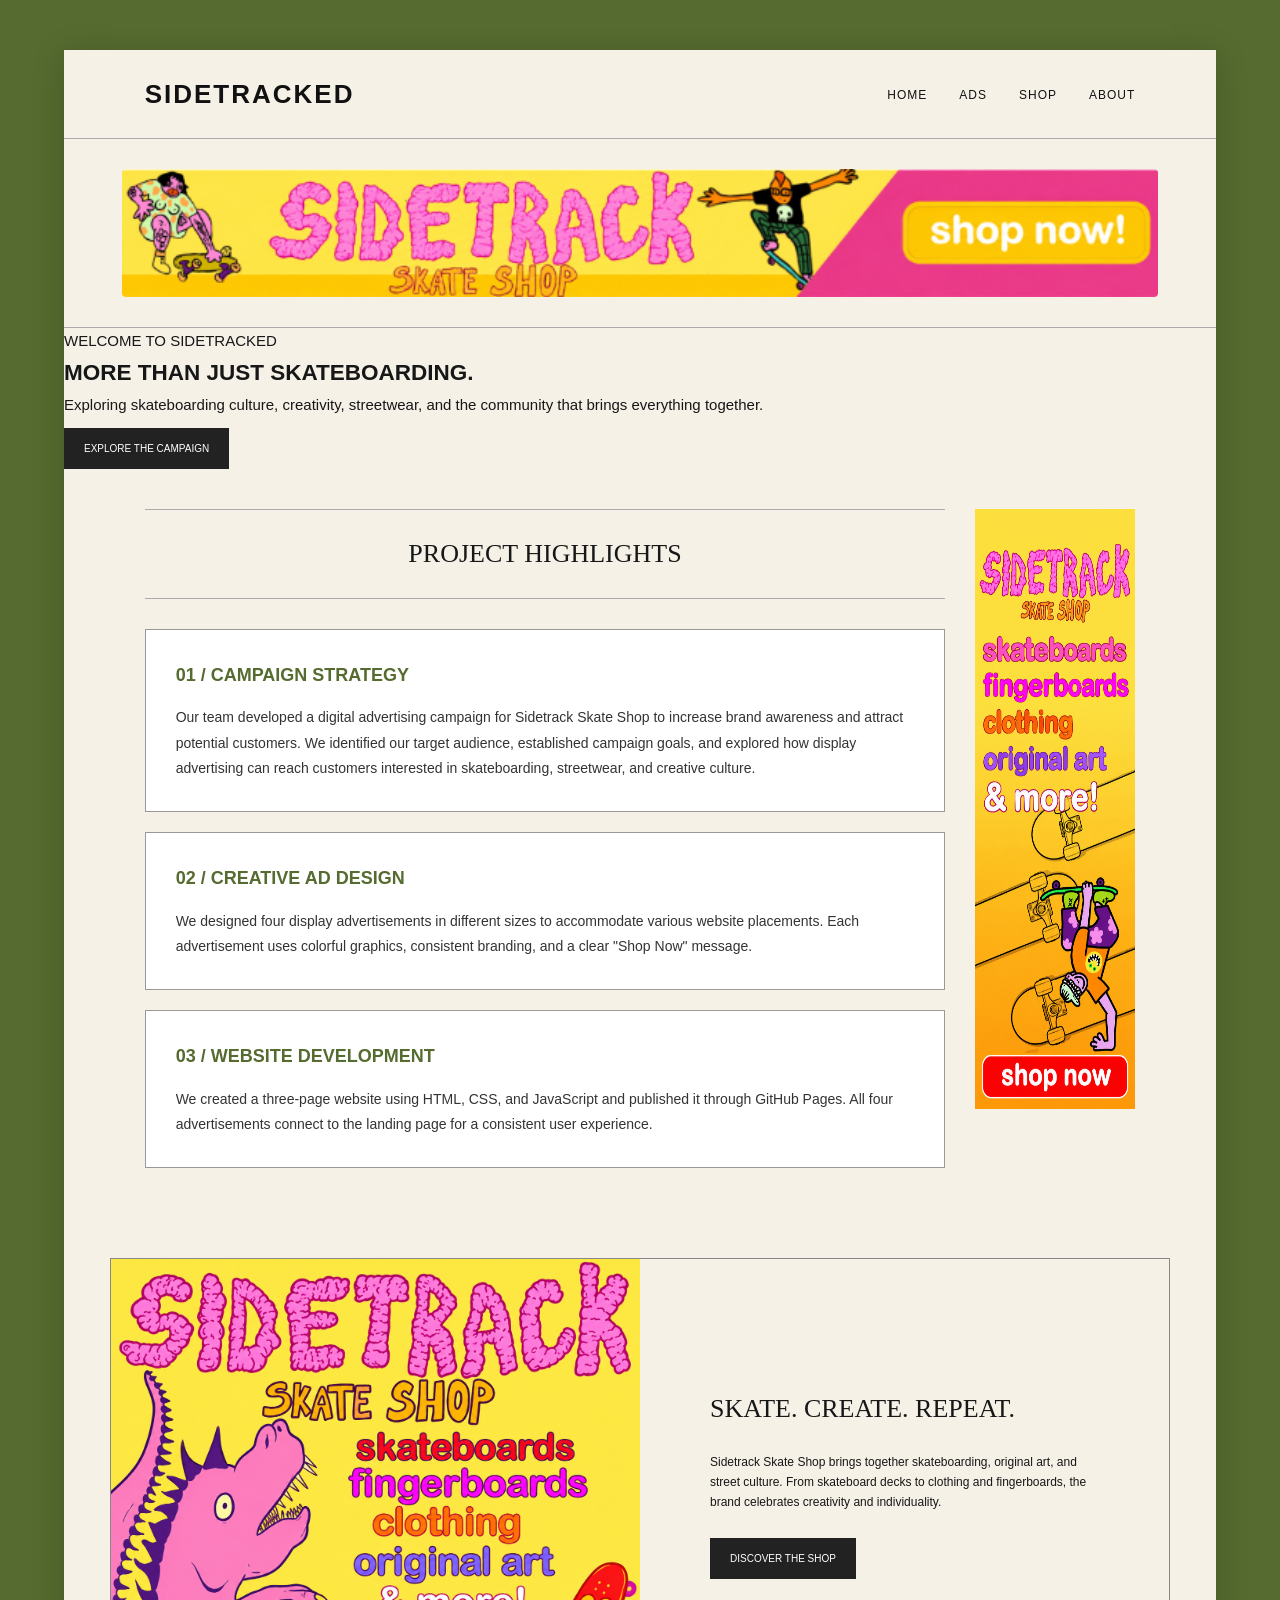
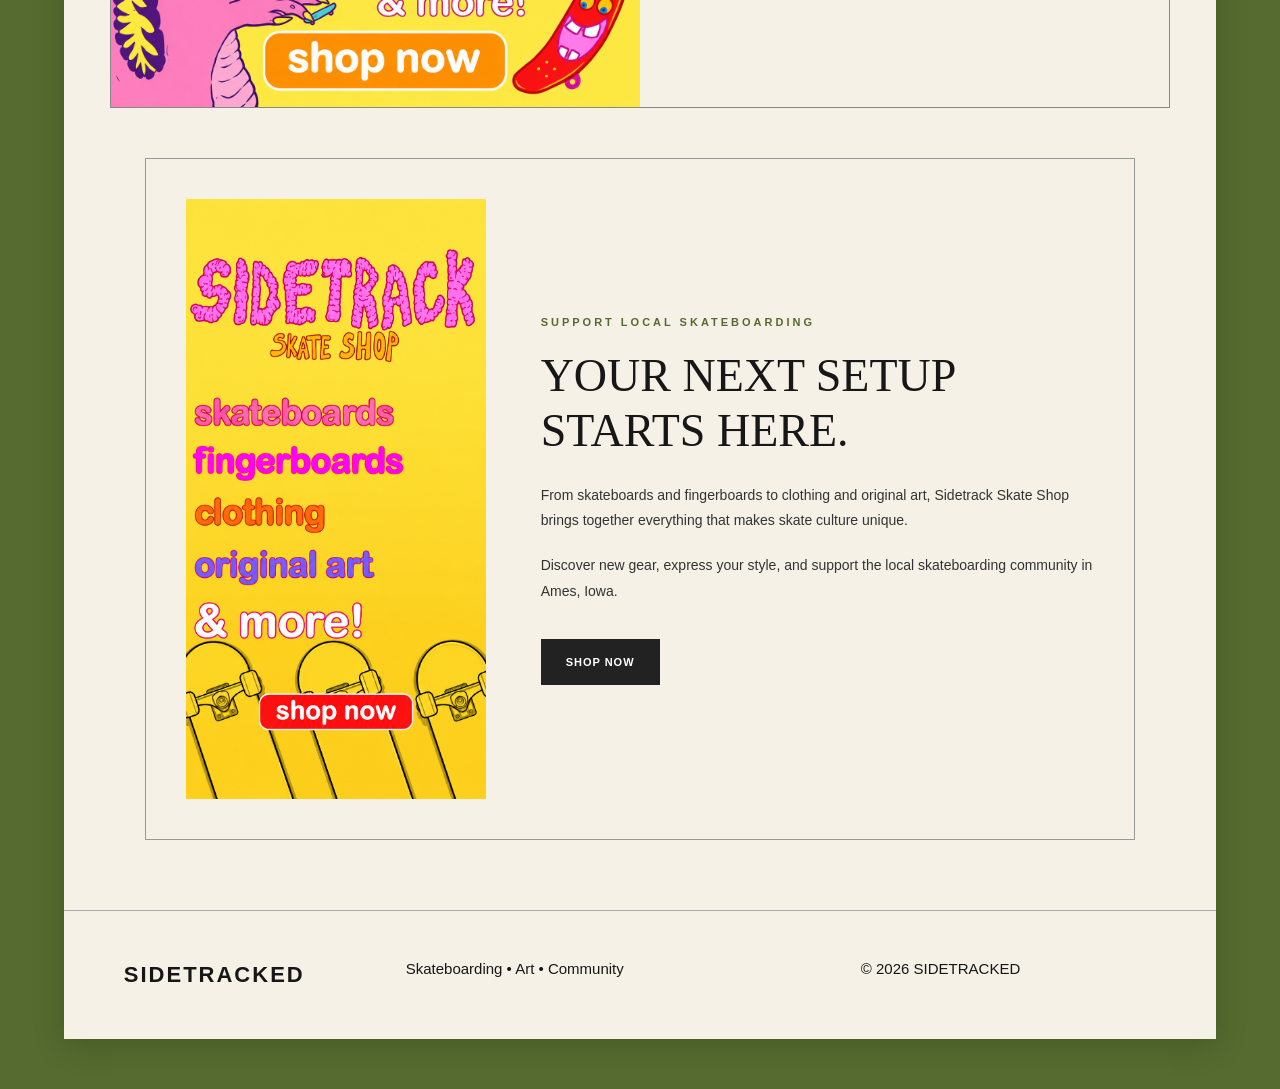
==== commit 5c25af41: "Update ad image source in index.html" ====
--- a/index.html
+++ b/index.html
@@ -109,7 +109,7 @@
 
         <a href="landing.html">
             <img
-                src="Sidetrack Skate Shop Poster(3).png"
+                src="Sidetrack Skate Shop Poster.png"
                 alt="Sidetrack Skate Shop 160x600 Ad">
         </a>
 
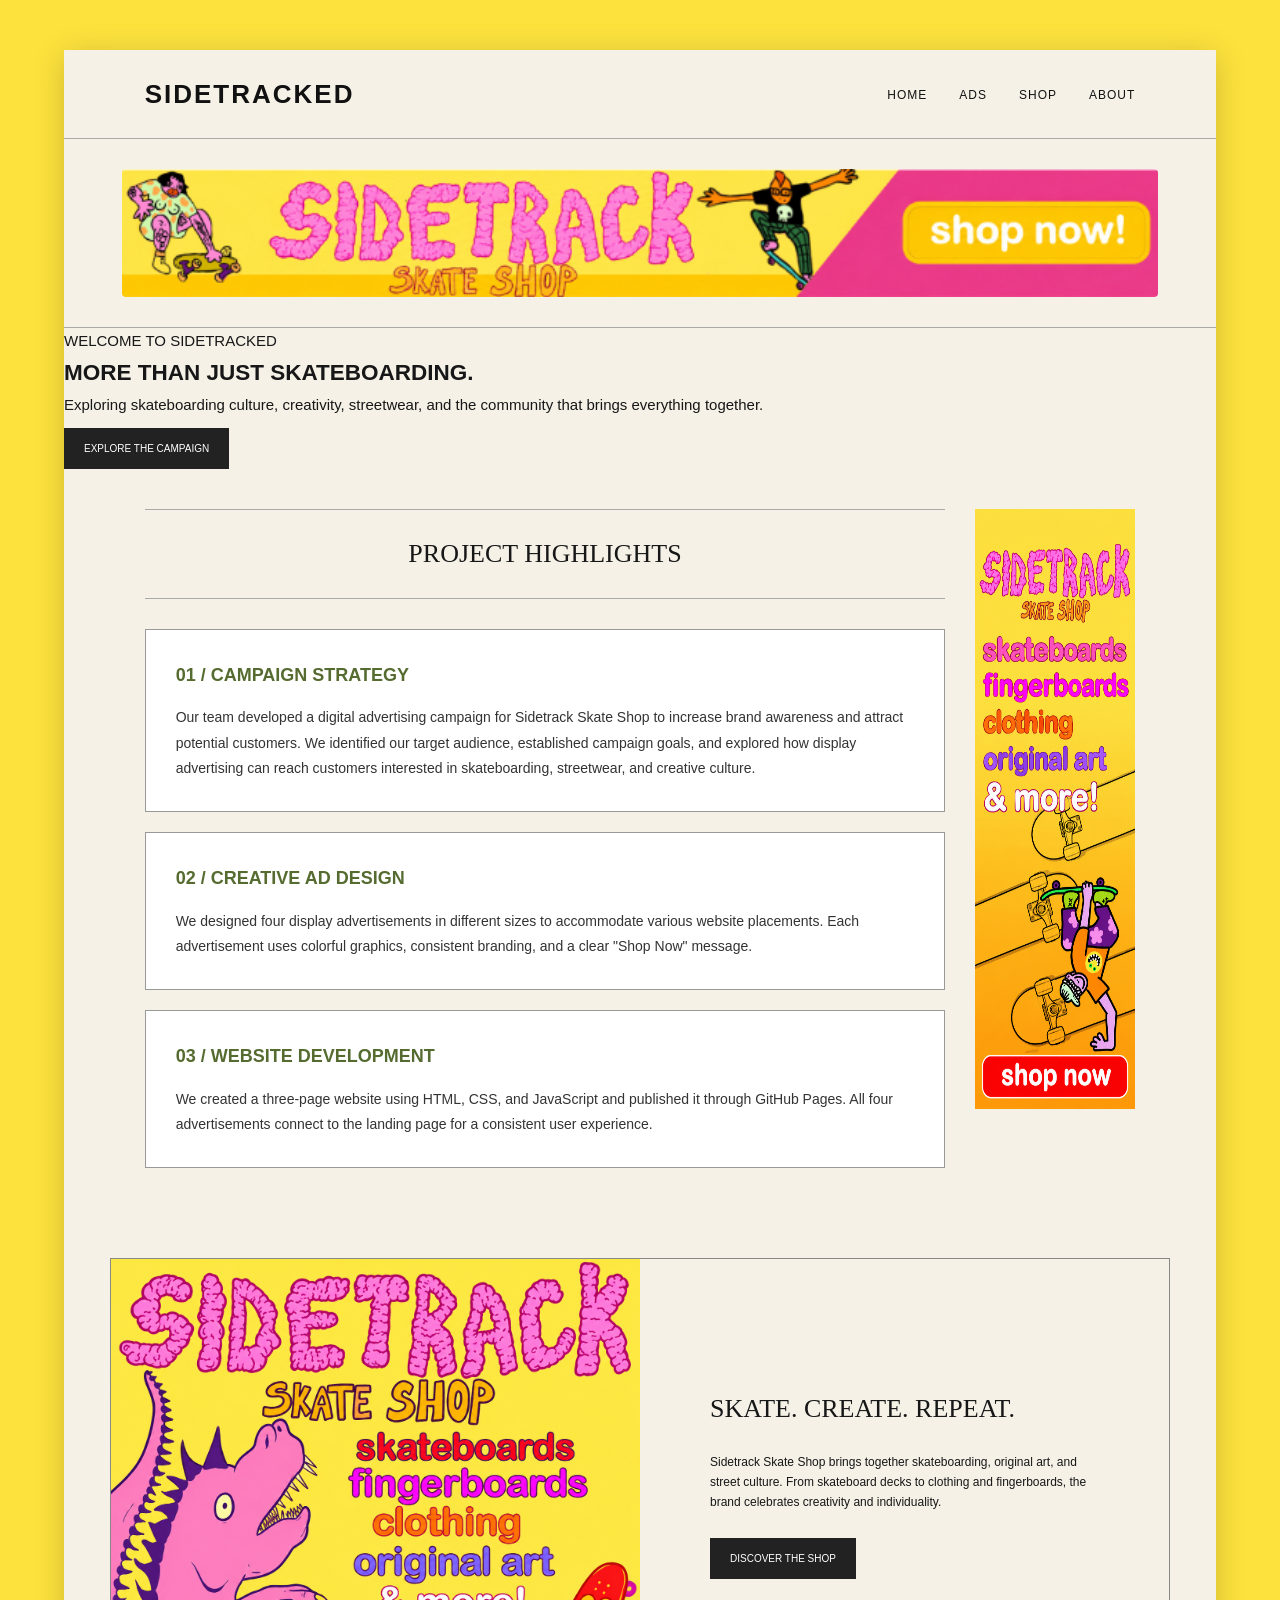
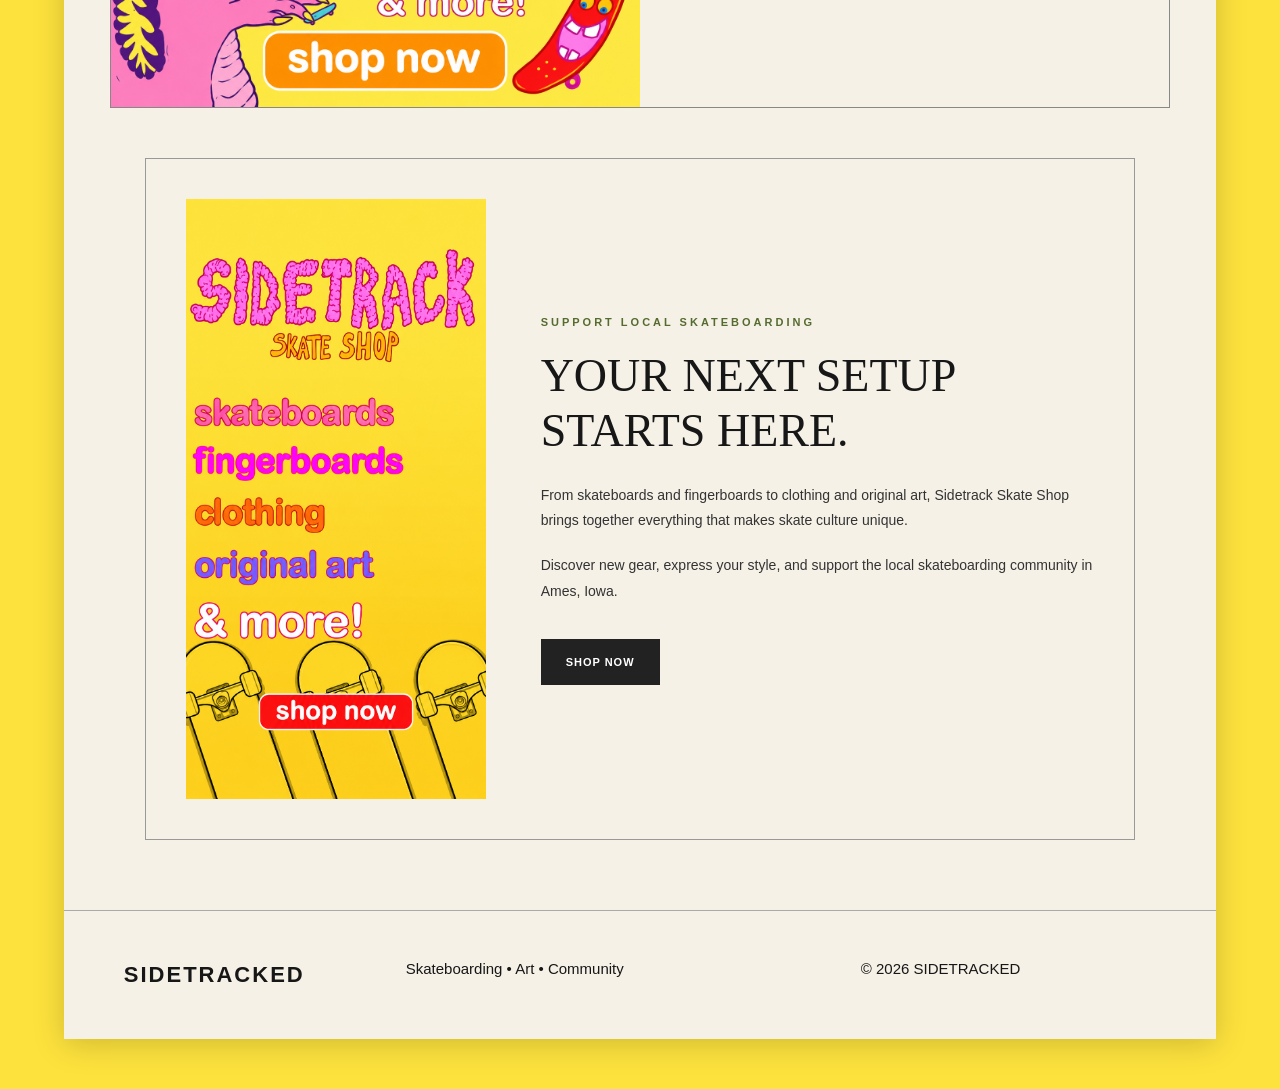
==== commit c5bafa6d: "Update links to point to landingv2.html" ====
--- a/index.html
+++ b/index.html
@@ -4,7 +4,7 @@
     <meta charset="UTF-8">
     <meta name="viewport" content="width=device-width, initial-scale=1.0">
     <title>SIDETRACKED | Home</title>
-    <link rel="stylesheet" href="style.css">
+    <link rel="stylesheet" href="style.css?v=3">
 </head>
 <body>
 
@@ -18,7 +18,7 @@
             <ul class="nav-links">
                 <li><a href="index.html">HOME</a></li>
                 <li><a href="ads.html">ADS</a></li>
-                <li><a href="landing.html">SHOP</a></li>
+                <li><a href="landingv2.html">SHOP</a></li>
                 <li><a href="#about">ABOUT</a></li>
             </ul>
         </nav>
@@ -29,7 +29,7 @@
 <!-- SIDETRACKED BANNER -->
 <section class="home-banner">
 
-    <a href="landing.html">
+    <a href="landingv2.html">
         <img
             src="sidetrack ad2 728x90 v2.jpg"
             alt="SIDETRACKED Skate Shop Banner">
@@ -107,7 +107,7 @@
     <!-- 160x600 WIDE SKYSCRAPER AD -->
     <aside class="skyscraper-ad">
 
-        <a href="landing.html">
+        <a href="landingv2.html">
             <img
                 src="Sidetrack Skate Shop Poster.png"
                 alt="Sidetrack Skate Shop 160x600 Ad">
@@ -123,7 +123,7 @@
     <!-- LEFT SIDE: ADVERTISEMENT -->
     <div class="about-image">
 
-        <a href="landing.html">
+        <a href="landingv2.html">
             <img
                 src="sidetrack ad1 300x250.png"
                 alt="Sidetrack Skate Shop Advertisement">
@@ -144,7 +144,7 @@
             creativity and individuality.
         </p>
 
-        <a href="landing.html" class="button">
+        <a href="landingv2.html" class="button">
             DISCOVER THE SHOP
         </a>
 
@@ -158,7 +158,7 @@
     <!-- 300x600 HALF PAGE AD -->
     <div class="half-page-ad">
 
-        <a href="landing.html">
+        <a href="landingv2.html">
             <img
                 src="sidetrack ad4 300x600.png"
                 alt="Sidetrack Skate Shop 300x600 Ad">
@@ -190,7 +190,7 @@
             community in Ames, Iowa.
         </p>
 
-        <a href="landing.html" class="button">
+        <a href="landingv2.html" class="button">
             SHOP NOW
         </a>
 
--- a/style.css
+++ b/style.css
@@ -10,7 +10,7 @@
 /* BODY */
 
 body {
-    background-color: #556B2F;
+    background-color: #FDE23D;
     font-family: Arial, Helvetica, sans-serif;
     color: #111;
 }
@@ -644,7 +644,7 @@
 
 body {
     margin: 0;
-    background-color: #556B2F;
+    background-color: #FDE23D;
     color: #171717;
     font-family: Arial, Helvetica, sans-serif;
     font-size: 15px;
@@ -851,13 +851,29 @@
     width: 728px;
 }
 
-.ad-skyscraper {
+
+/* 160x600 SKYSCRAPER */
+
+.skyscraper-ad img {
+    display: block;
     width: 160px;
-}
-
-.ad-halfpage {
+    max-width: 100%;
+    height: auto;
+    object-fit: contain;
+    transition: transform 0.3s ease;
+}
+
+/* 300x600 HALF PAGE */
+
+.half-page-ad img {
+    display: block;
     width: 300px;
-}
+    max-width: 100%;
+    height: auto;
+    object-fit: contain;
+    transition: transform 0.3s ease;
+}
+
 
 /* FOOTER */
 
@@ -1520,5 +1536,83 @@
         font-size: 26px;
     }
 
-}
-
+    
+/* =====================================
+   FIX ZERO-SIZE HOMEPAGE AD IMAGES
+   ===================================== */
+
+/* SKYSCRAPER AD */
+
+.highlights-layout .skyscraper-ad {
+    display: block;
+    width: 160px;
+    min-width: 160px;
+    height: 600px;
+    min-height: 600px;
+    overflow: visible;
+}
+
+.highlights-layout .skyscraper-ad a {
+    display: block;
+    width: 160px;
+    height: 600px;
+}
+
+.highlights-layout .skyscraper-ad img {
+    display: block;
+    width: 160px;
+    height: 600px;
+    min-width: 160px;
+    min-height: 600px;
+    max-width: none;
+    object-fit: fill;
+    visibility: visible;
+    opacity: 1;
+}
+
+/* HALF-PAGE AD */
+
+.shop-promotion .half-page-ad {
+    display: block;
+    width: 300px;
+    min-width: 300px;
+    height: 600px;
+    min-height: 600px;
+    overflow: visible;
+}
+
+.shop-promotion .half-page-ad a {
+    display: block;
+    width: 300px;
+    height: 600px;
+}
+
+.shop-promotion .half-page-ad img {
+    display: block;
+    width: 300px;
+    height: 600px;
+    min-width: 300px;
+    min-height: 600px;
+    max-width: none;
+    object-fit: fill;
+    visibility: visible;
+    opacity: 1;
+}
+
+/* MOBILE */
+
+@media (max-width: 750px) {
+
+    .highlights-layout .skyscraper-ad {
+        margin: 20px auto;
+    }
+
+    .shop-promotion .half-page-ad {
+        margin: 0 auto;
+    }
+
+}
+
+
+}
+
